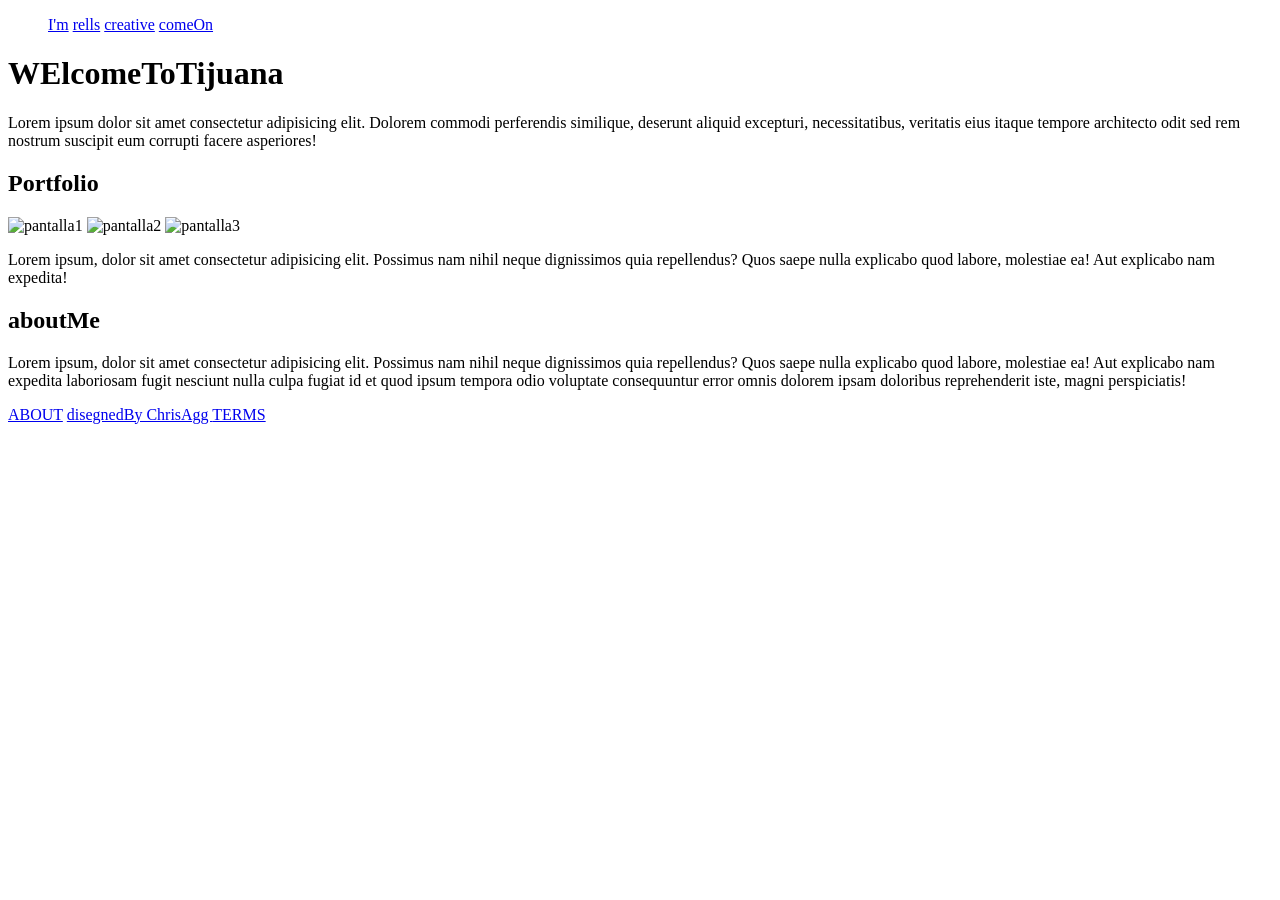
==== BienvenidaTijuana.html @ 79462d04 "se enlazaron las worksheets" ====
<!DOCTYPE html>
<html lang="en">
<head>
    
    <!------META------------>
    <meta charset="UTF-8">
    <meta name="viewport" content="width=device-width, initial-scale=1.0">
    <!-------links---------->
    <link rel="stylesheet" href="style1.css">

    <!----scripts------->
    <script src="/js/js1.js"></script>

    <!-------Title------->
    <title>WelcomeToTijuana</title>
</head>
<body>
    
    <!-------------TOP-NAVBAR------------>
    <nav id="navTop">
        <ul>
            <a href="#">I'm</a>
            <a href="#">rells</a>
            <a href="#">creative</a>
            <a href="#">comeOn</a>
        </ul>
    </nav>


    <!-------------HEADER--------------->
    <header>
        <h1>WElcomeToTijuana</h1>
    </header>


    <!-----------FRASE--((p))-->
    <div>
        <p id="bolufrase">
            Lorem ipsum dolor sit amet consectetur adipisicing elit. Dolorem commodi perferendis similique, deserunt aliquid excepturi, necessitatibus, veritatis eius itaque tempore architecto odit sed rem nostrum suscipit eum corrupti facere asperiores!
        </p>
    </div>



    <!-------ABOUT ME--------->
    <section id="porfolio">
        <h2>Portfolio</h2>


        <div id="pantallas">
            <img src="
            " alt="pantalla1">
            <img src="" alt="pantalla2">
            <img src="" alt="pantalla3">
        </div>


        <p>Lorem ipsum, dolor sit amet consectetur adipisicing elit. Possimus nam nihil neque dignissimos quia repellendus? Quos saepe nulla explicabo quod labore, molestiae ea! Aut explicabo nam expedita!</p>
    </section>


    <!-------ABOUT ME--------->
    <section id="aboutMe">
        <h2>aboutMe</h2>
        <p>Lorem ipsum, dolor sit amet consectetur adipisicing elit. Possimus nam nihil neque dignissimos quia repellendus? Quos saepe nulla explicabo quod labore, molestiae ea! Aut explicabo nam expedita laboriosam fugit nesciunt nulla culpa fugiat id et quod ipsum tempora odio voluptate consequuntur error omnis dolorem ipsam doloribus reprehenderit iste, magni perspiciatis!</p>
    </section>

    <!------------FOOTER-------------->
     <footer>
         <nav id="navFoot">
             <a href="#">ABOUT</a>
             <a href="#">disegnedBy ChrisAgg </a>
             <a href="#">TERMS</a>
         </nav>
     </footer>
    

</body>
</html>
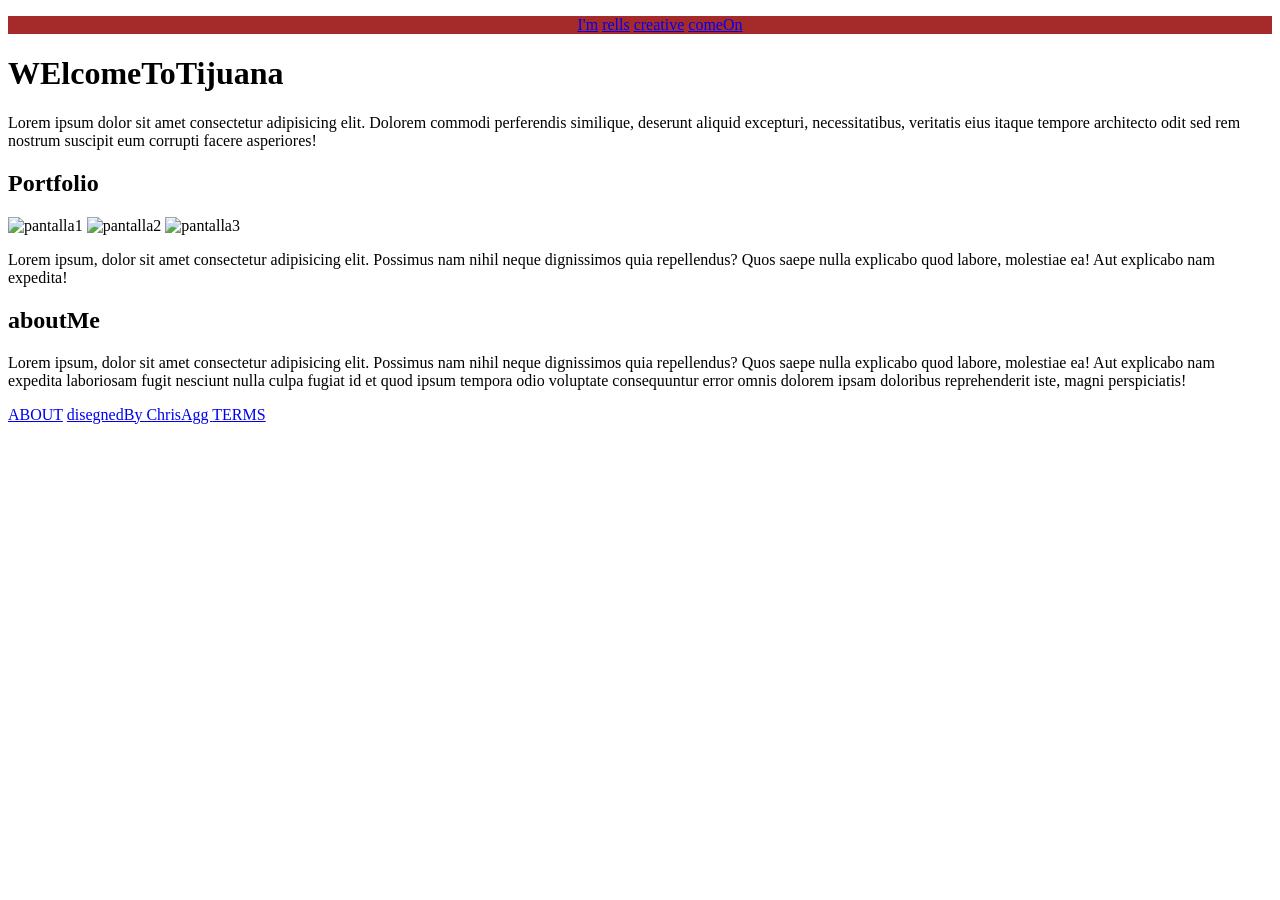
==== commit 705b0fee: "correccion de llamadas" ====
--- a/BienvenidaTijuana.html
+++ b/BienvenidaTijuana.html
@@ -6,10 +6,10 @@
     <meta charset="UTF-8">
     <meta name="viewport" content="width=device-width, initial-scale=1.0">
     <!-------links---------->
-    <link rel="stylesheet" href="style1.css">
+    <link rel="stylesheet" href="css/style1.css">
 
     <!----scripts------->
-    <script src="/js/js1.js"></script>
+    <script src="js/js1.js"></script>
 
     <!-------Title------->
     <title>WelcomeToTijuana</title>
--- a/css/style1.css
+++ b/css/style1.css
@@ -0,0 +1,6 @@
+#navTop {
+    background: brown;
+    text-align: center;
+    
+}
+
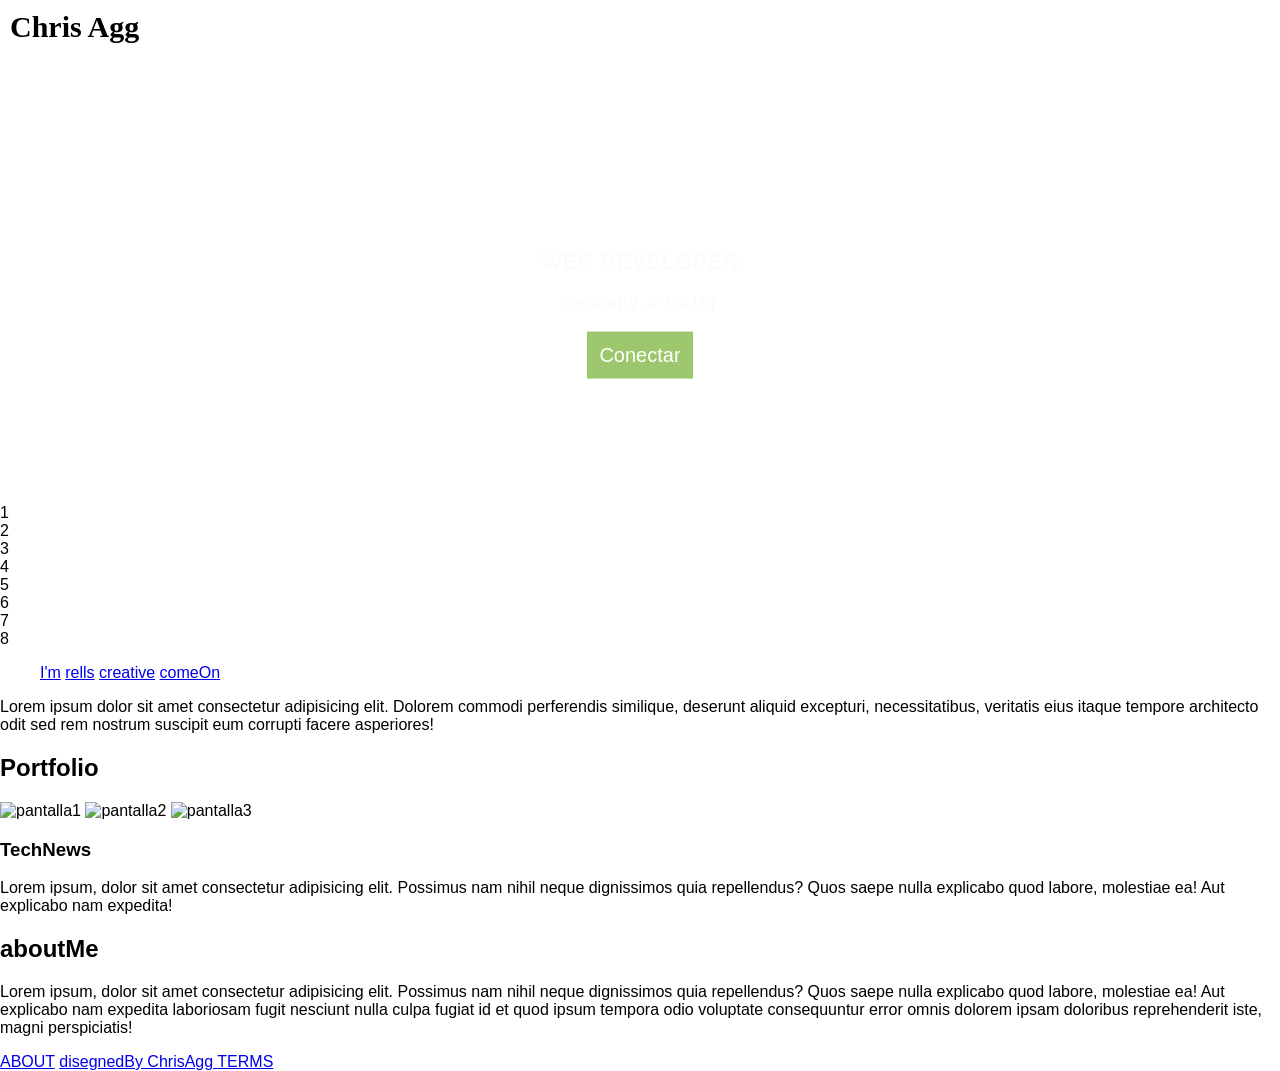
==== commit 95f6a80f: "se generaron las modificaciones de arquitectura" ====
--- a/BienvenidaTijuana.html
+++ b/BienvenidaTijuana.html
@@ -4,7 +4,7 @@
     
     <!------META------------>
     <meta charset="UTF-8">
-    <meta name="viewport" content="width=device-width, initial-scale=1.0">
+    <meta name="viewport" content="width=device-width, initial-scale=1.0, user-scaleble=no, ">
     <!-------links---------->
     <link rel="stylesheet" href="css/style1.css">
 
@@ -12,10 +12,41 @@
     <script src="js/js1.js"></script>
 
     <!-------Title------->
-    <title>WelcomeToTijuana</title>
+    <title>ChrisAgg-WebDebeloper</title>
 </head>
 <body>
+
+     <!-------------HEADER--------------->
+
+    <header class="header">
+        <div class="contedor">
+            <div class="hederContenido">
+                <p class="logo">Chris Agg</p>
+            </div>
+        </div>
+    </header>
+
+<section class="banner">
+    <div class="banner__descripcion">
+        <div class="contenedor">
+            <h1>WEB DEVELOPER</h1>
+            <h3>seniority Jr (2019)</h3>
+            <input type="button" value="Conectar" class="button__banner">
+        </div>
+    </div>
+</section>
     
+<div class="container">
+    <div class="box">1</div>
+    <div class="box">2</div>
+    <div class="box">3</div>
+    <div class="box">4</div>
+    <div class="box">5</div>
+    <div class="box">6</div>
+    <div class="box">7</div>
+    <div class="box">8</div>
+</div>
+
     <!-------------TOP-NAVBAR------------>
     <nav id="navTop">
         <ul>
@@ -25,13 +56,6 @@
             <a href="#">comeOn</a>
         </ul>
     </nav>
-
-
-    <!-------------HEADER--------------->
-    <header>
-        <h1>WElcomeToTijuana</h1>
-    </header>
-
 
     <!-----------FRASE--((p))-->
     <div>
@@ -55,7 +79,11 @@
         </div>
 
 
+        <article>
+        <h3>TechNews</h3>    
         <p>Lorem ipsum, dolor sit amet consectetur adipisicing elit. Possimus nam nihil neque dignissimos quia repellendus? Quos saepe nulla explicabo quod labore, molestiae ea! Aut explicabo nam expedita!</p>
+        </article>
+
     </section>
 
 
--- a/css/style1.css
+++ b/css/style1.css
@@ -1,6 +1,56 @@
-#navTop {
-    background: brown;
+body{
+    box-sizing: border-box;
+    margin: 0px;
+    padding: 0px;
+}
+*{
+    font-family: sans-serif;
+}
+.contenedor{
+    width: 100%;
+    margin: auto;
+}
+img{
+    width: 100%;
+}
+.header__contenido{
+    position: relative;
+    z-index: 100;
+}
+.logo{
+    font-weight: 900;
+    font-size: 30px;
+    margin: 10px;
+    font-family: Cambria;
+    /*color: snow;*/ 
+}
+.banner{
+    height: 50vh;
+    position: relative;
+    background: url('../img');
+    background-size: cover;
+    background-position: center;
+    background-attachment: fixed;
+}
+.banner__descripcion{
+    position: absolute; /*indico que se posicione dentro del .banner (ya que el mismo tiene una position: relative)*/
     text-align: center;
-    
+    color: snow;
+    transform: translateX(-50%) translateY(-50%);
+    top: 50%;
+    left: 50%;
+    width: 100%; /*que ocupe todo el ancho*/
+    font-size: 15px;
+    margin-top: 25px;
 }
-
+.button__banner{
+    background: #9cc76d;
+    border: none;
+    padding: 12px;
+    color: #fff;
+    font-size: 20px;
+}
+.button__banner:hover{
+    border: 2px solid #9cc76d;
+    background: none;
+}
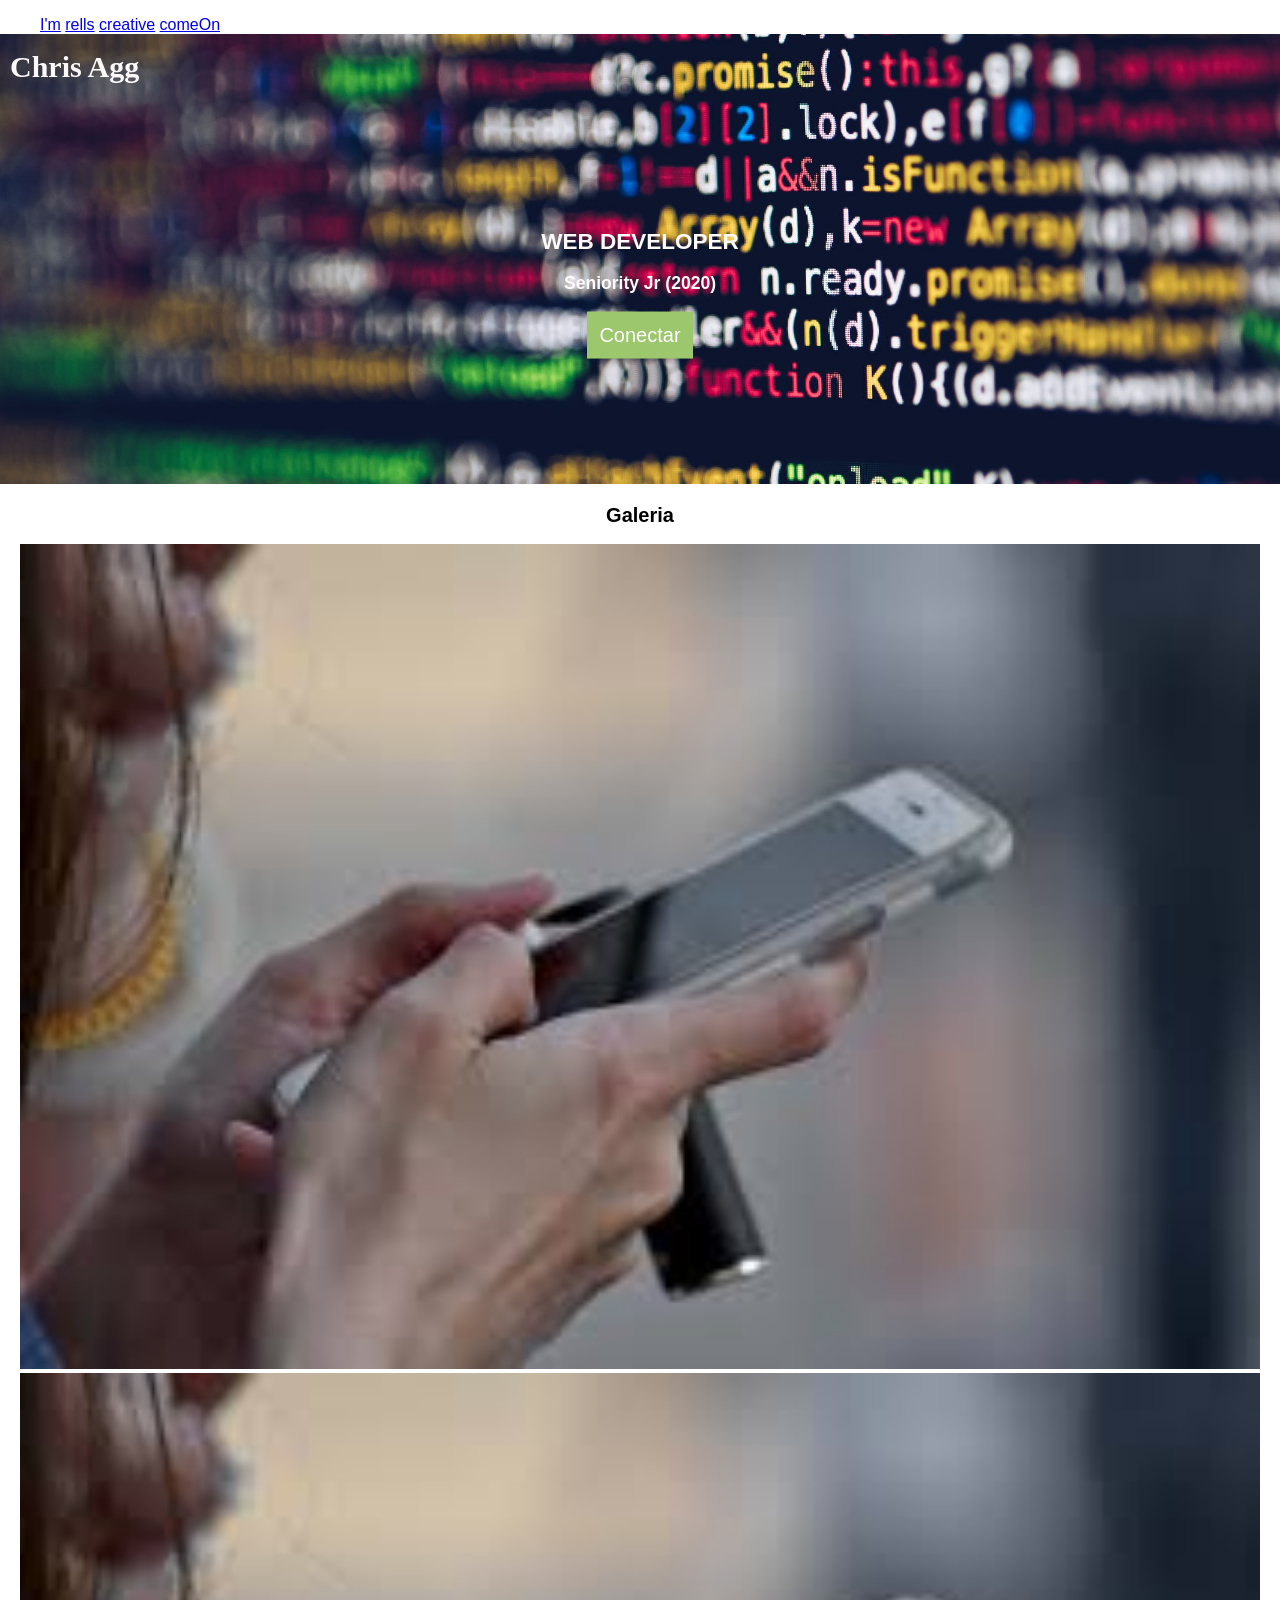
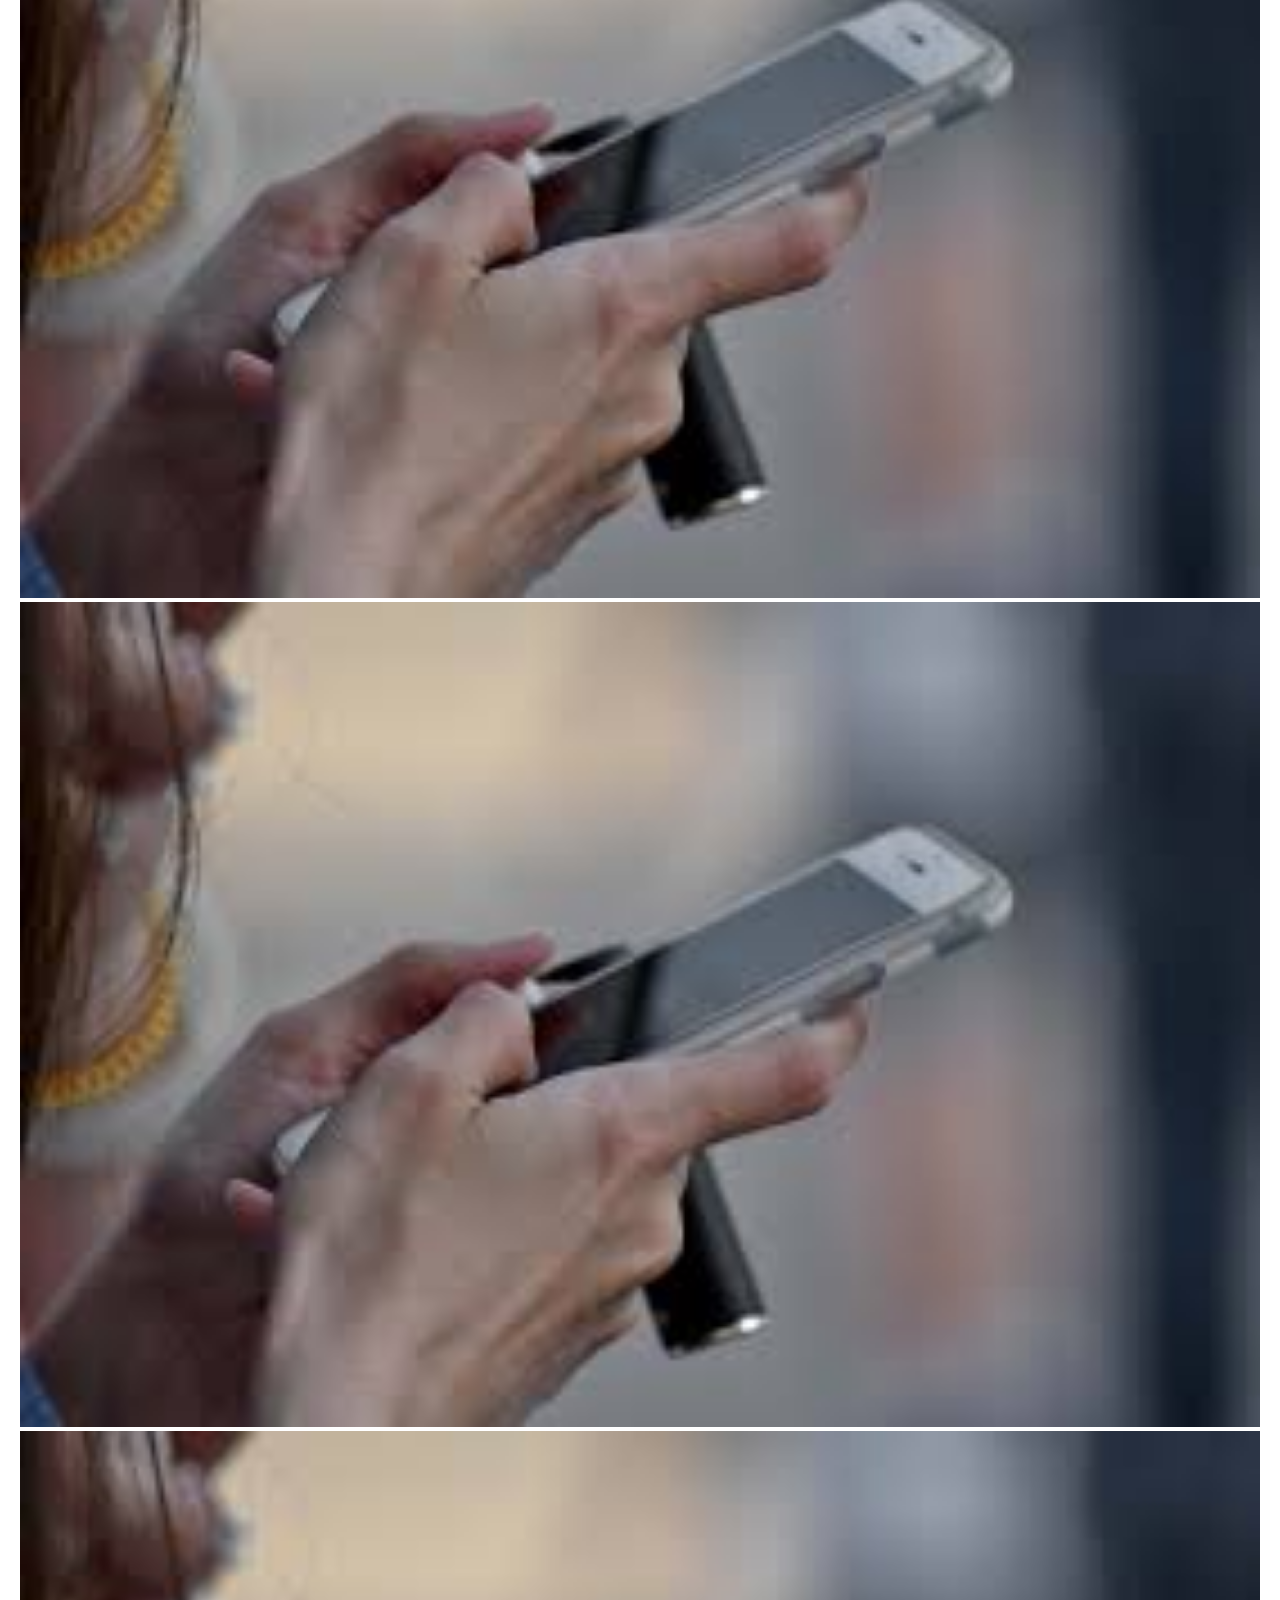
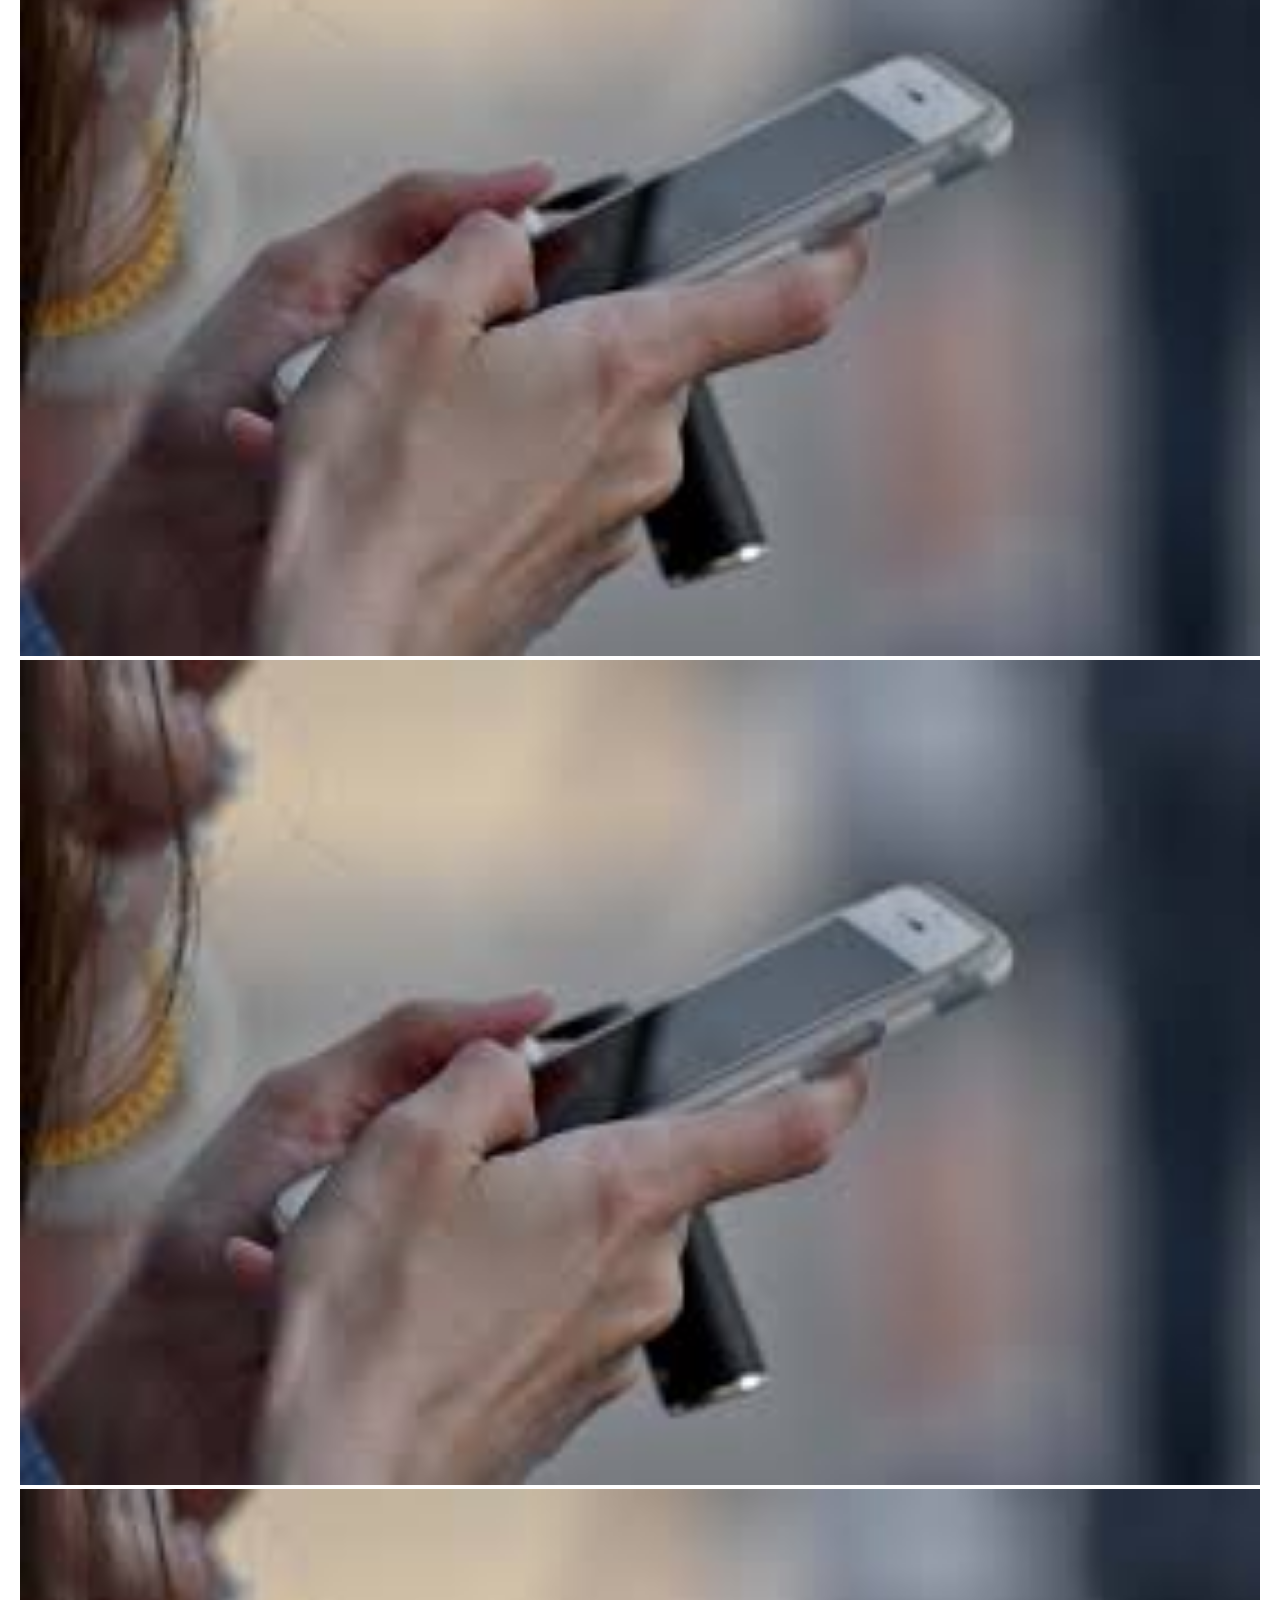
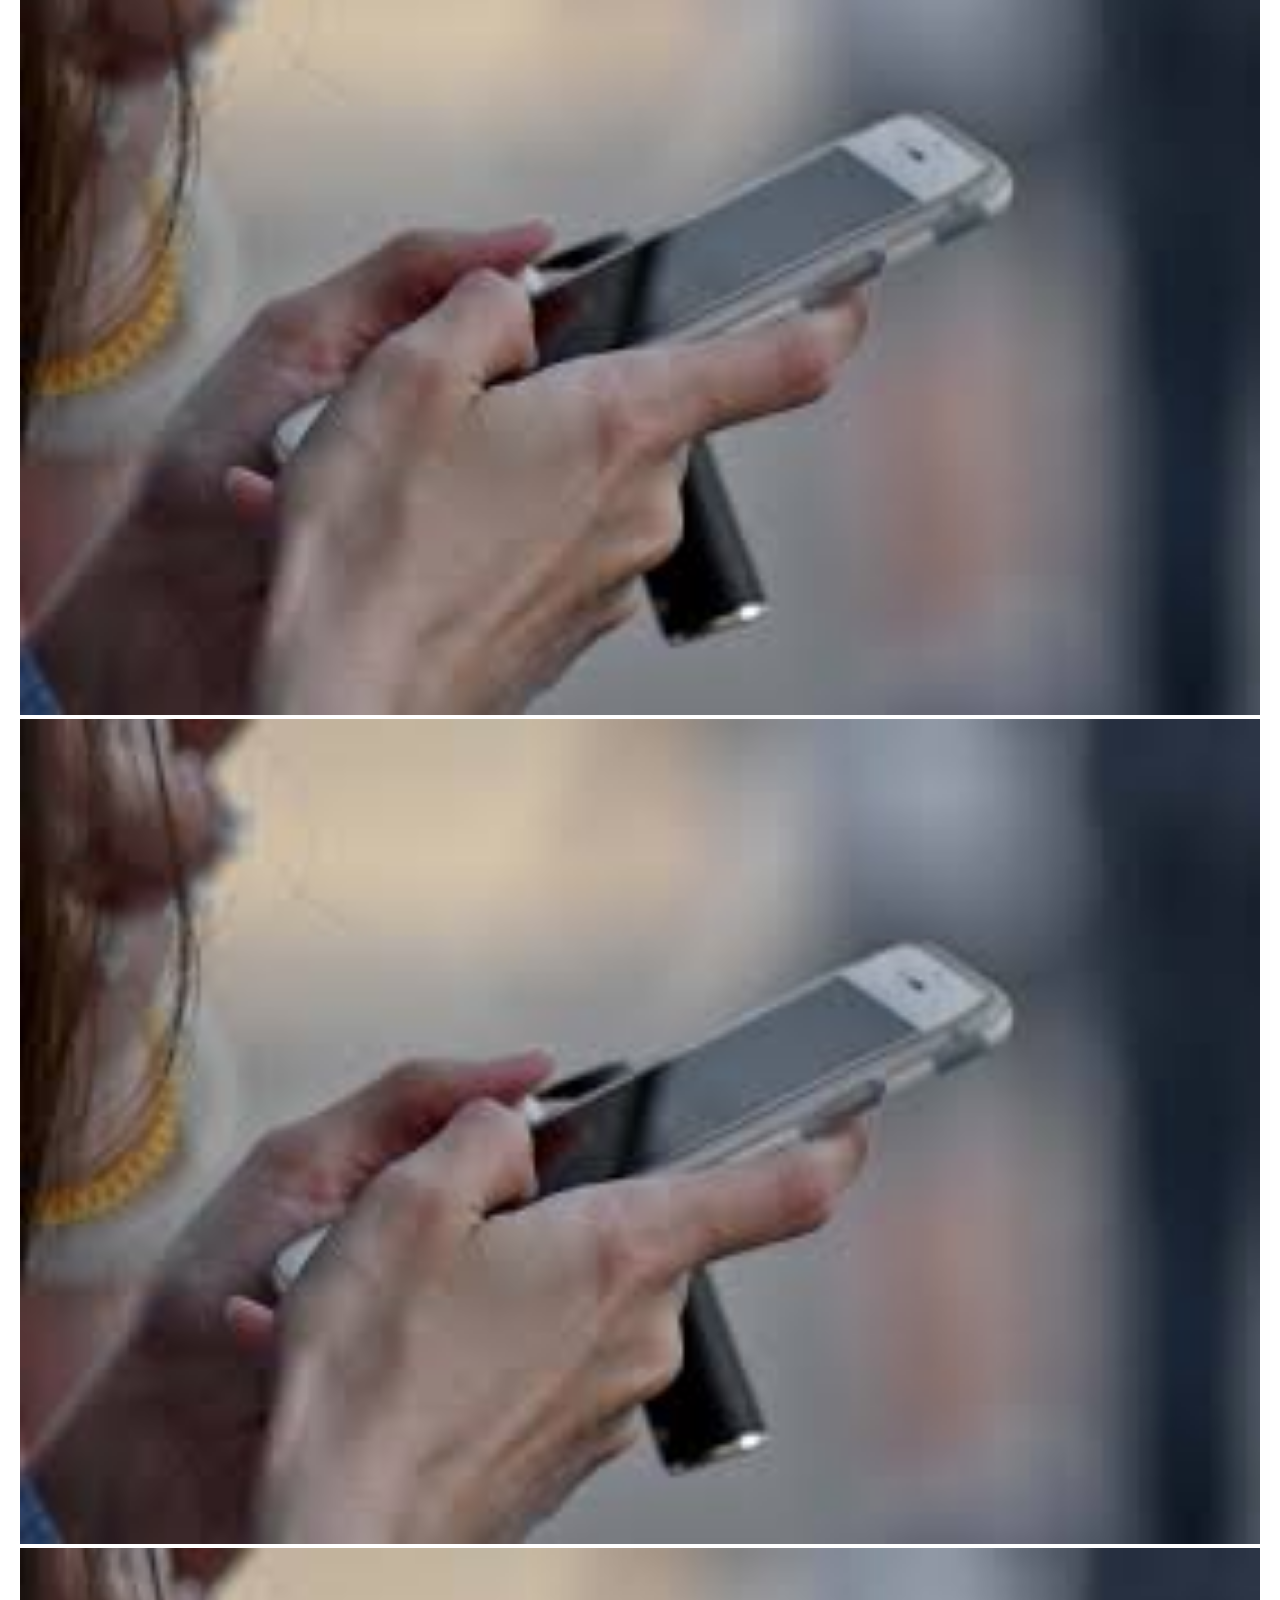
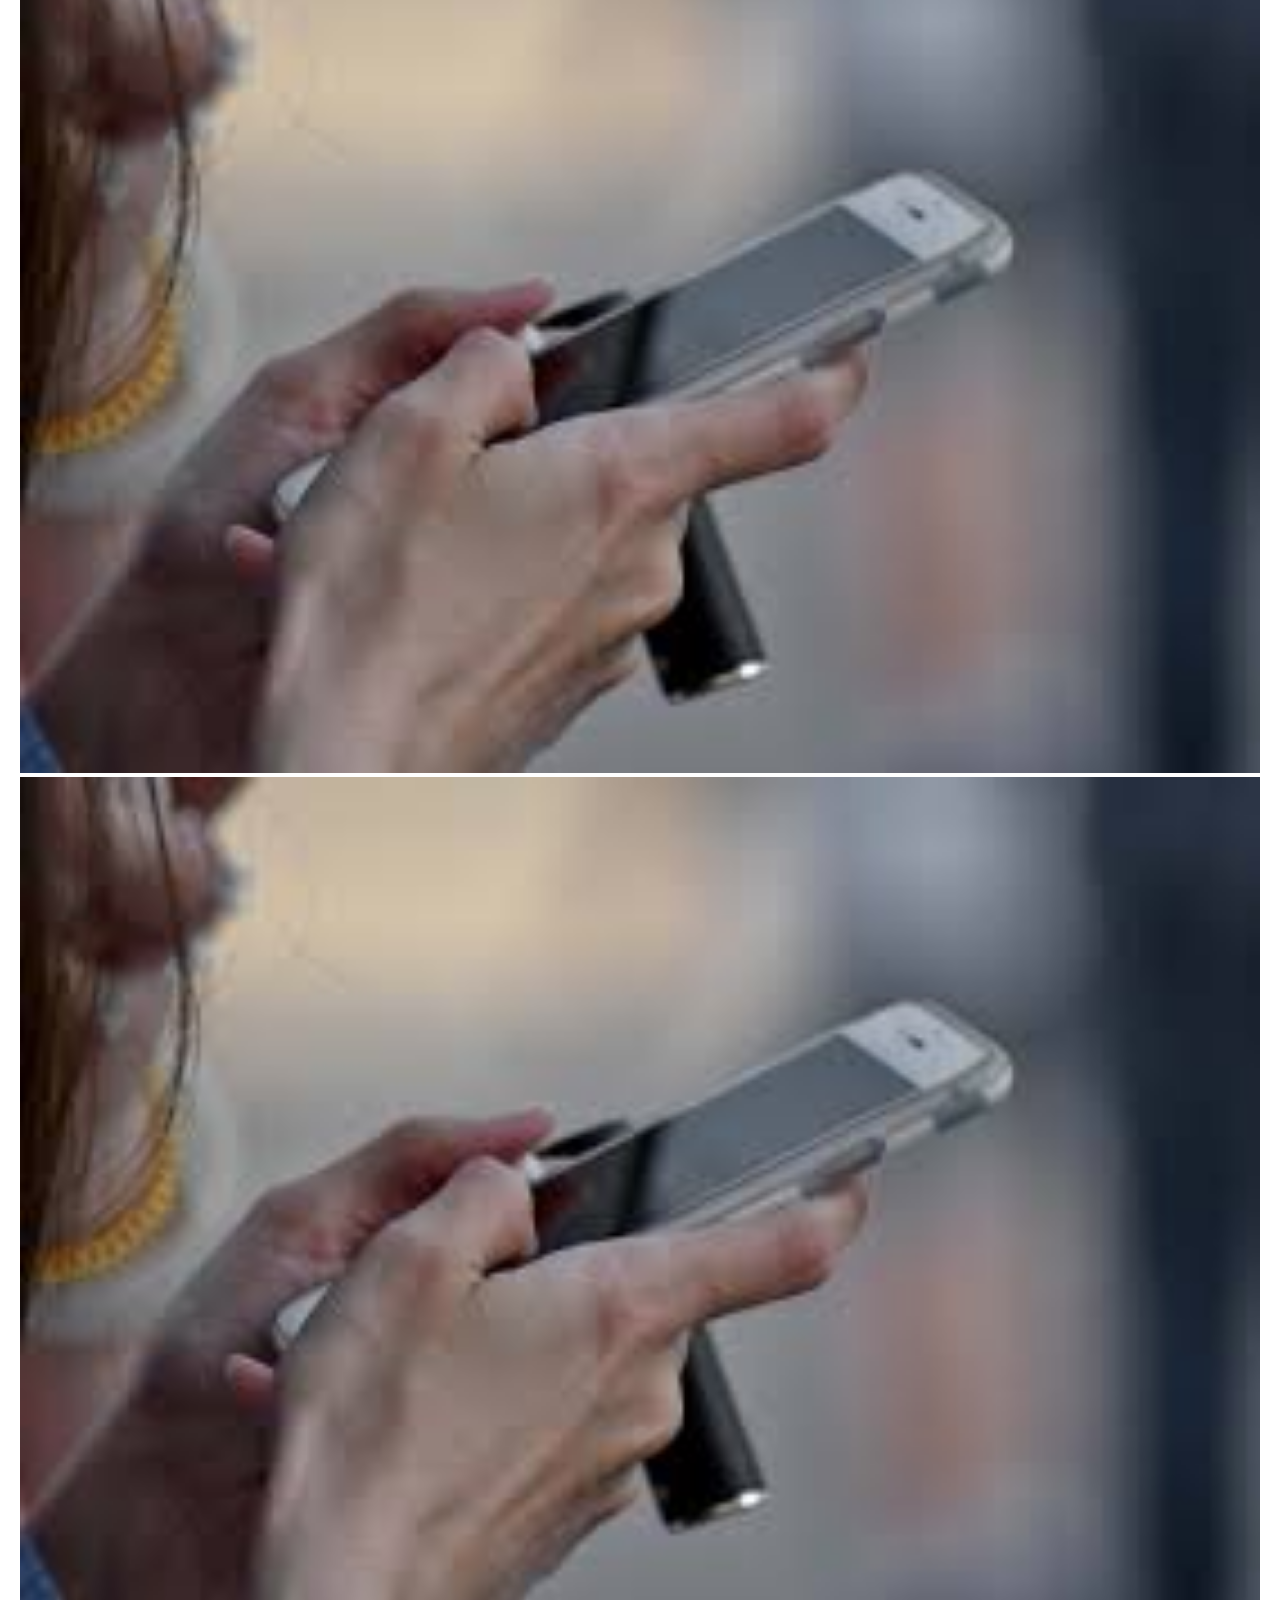
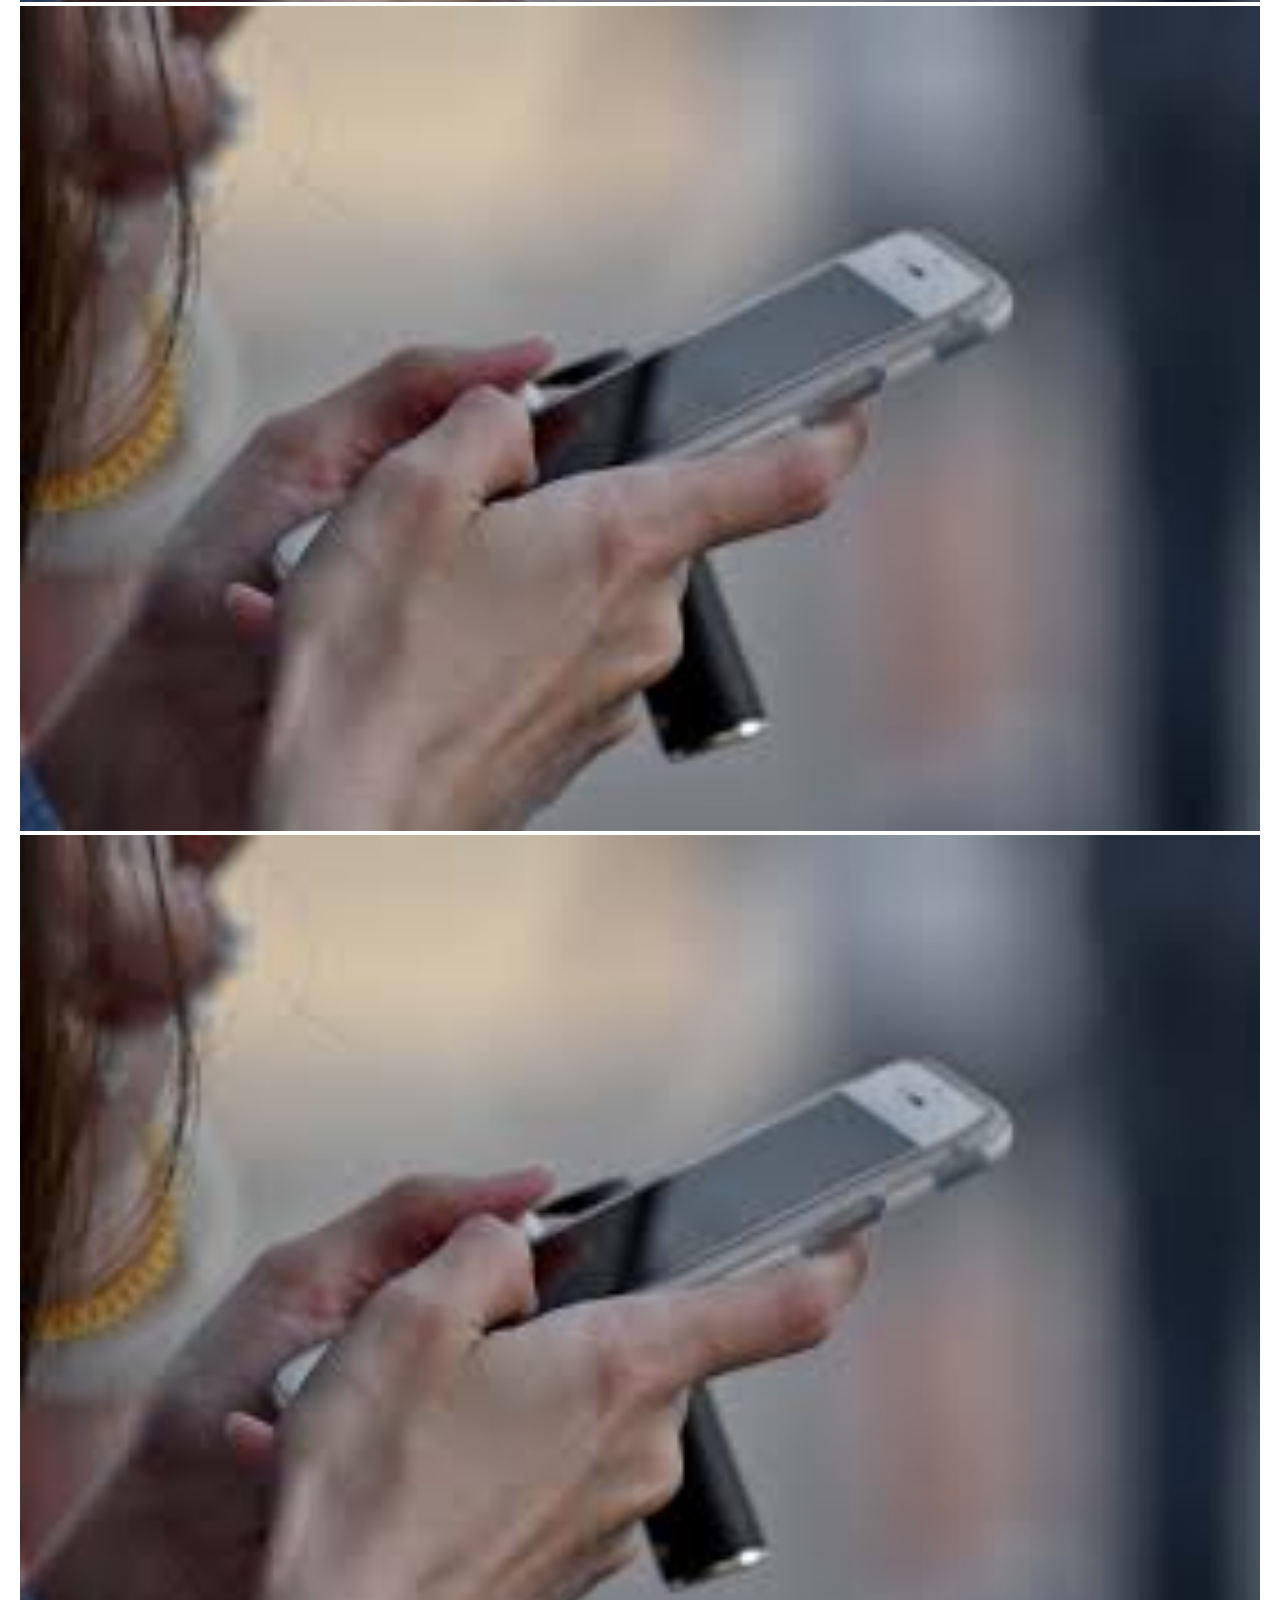
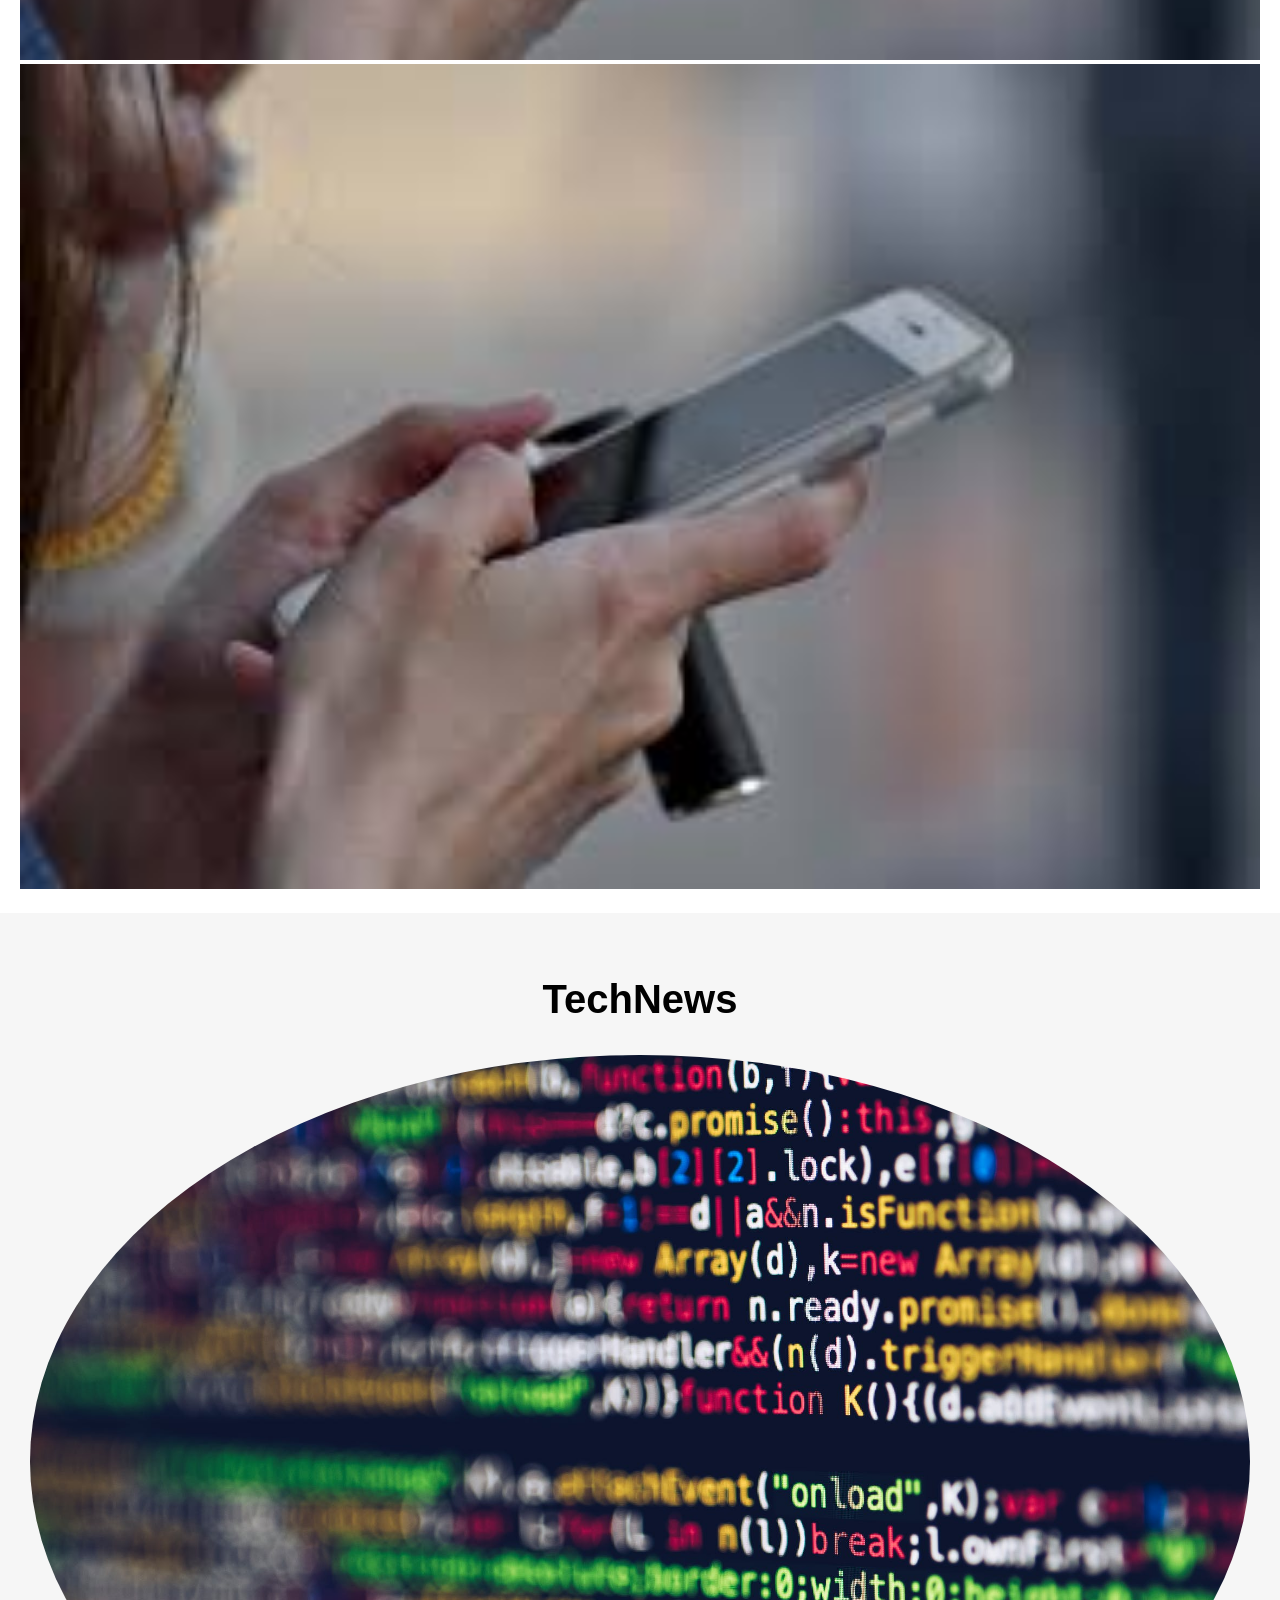
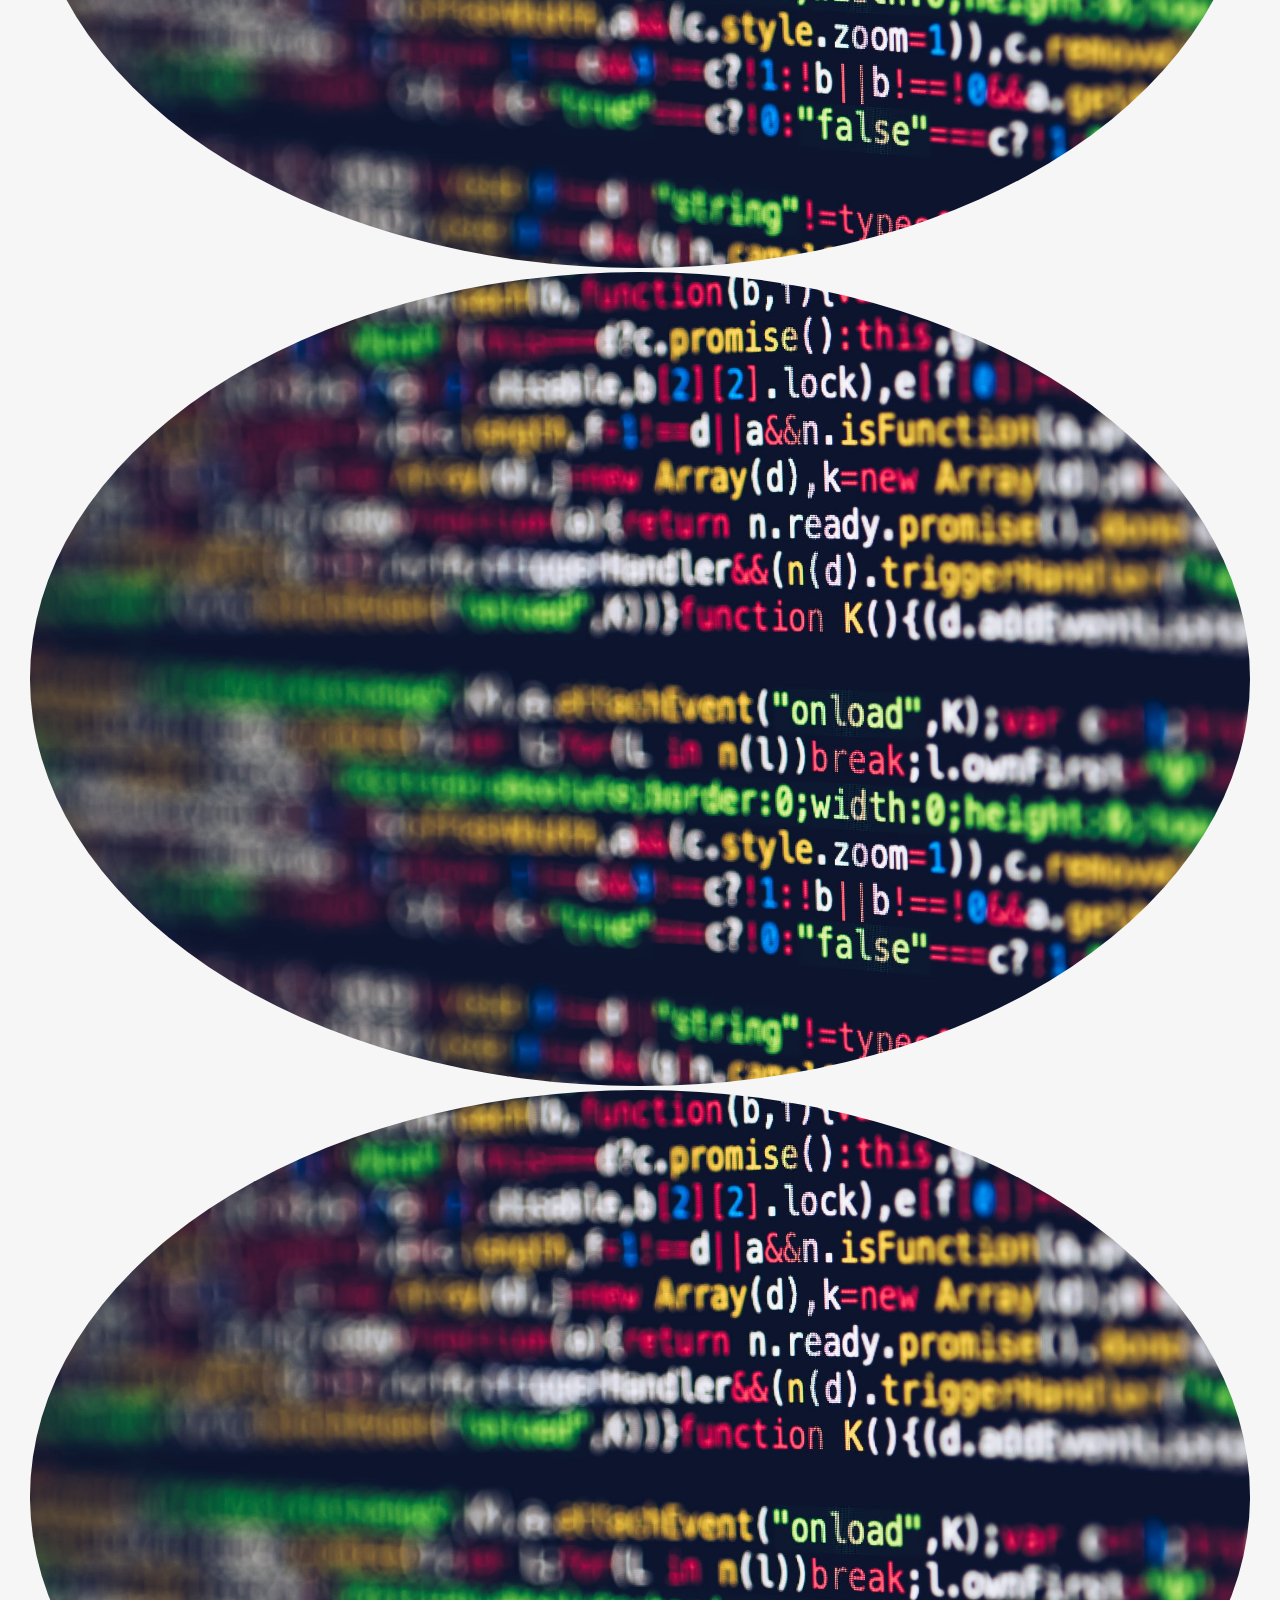
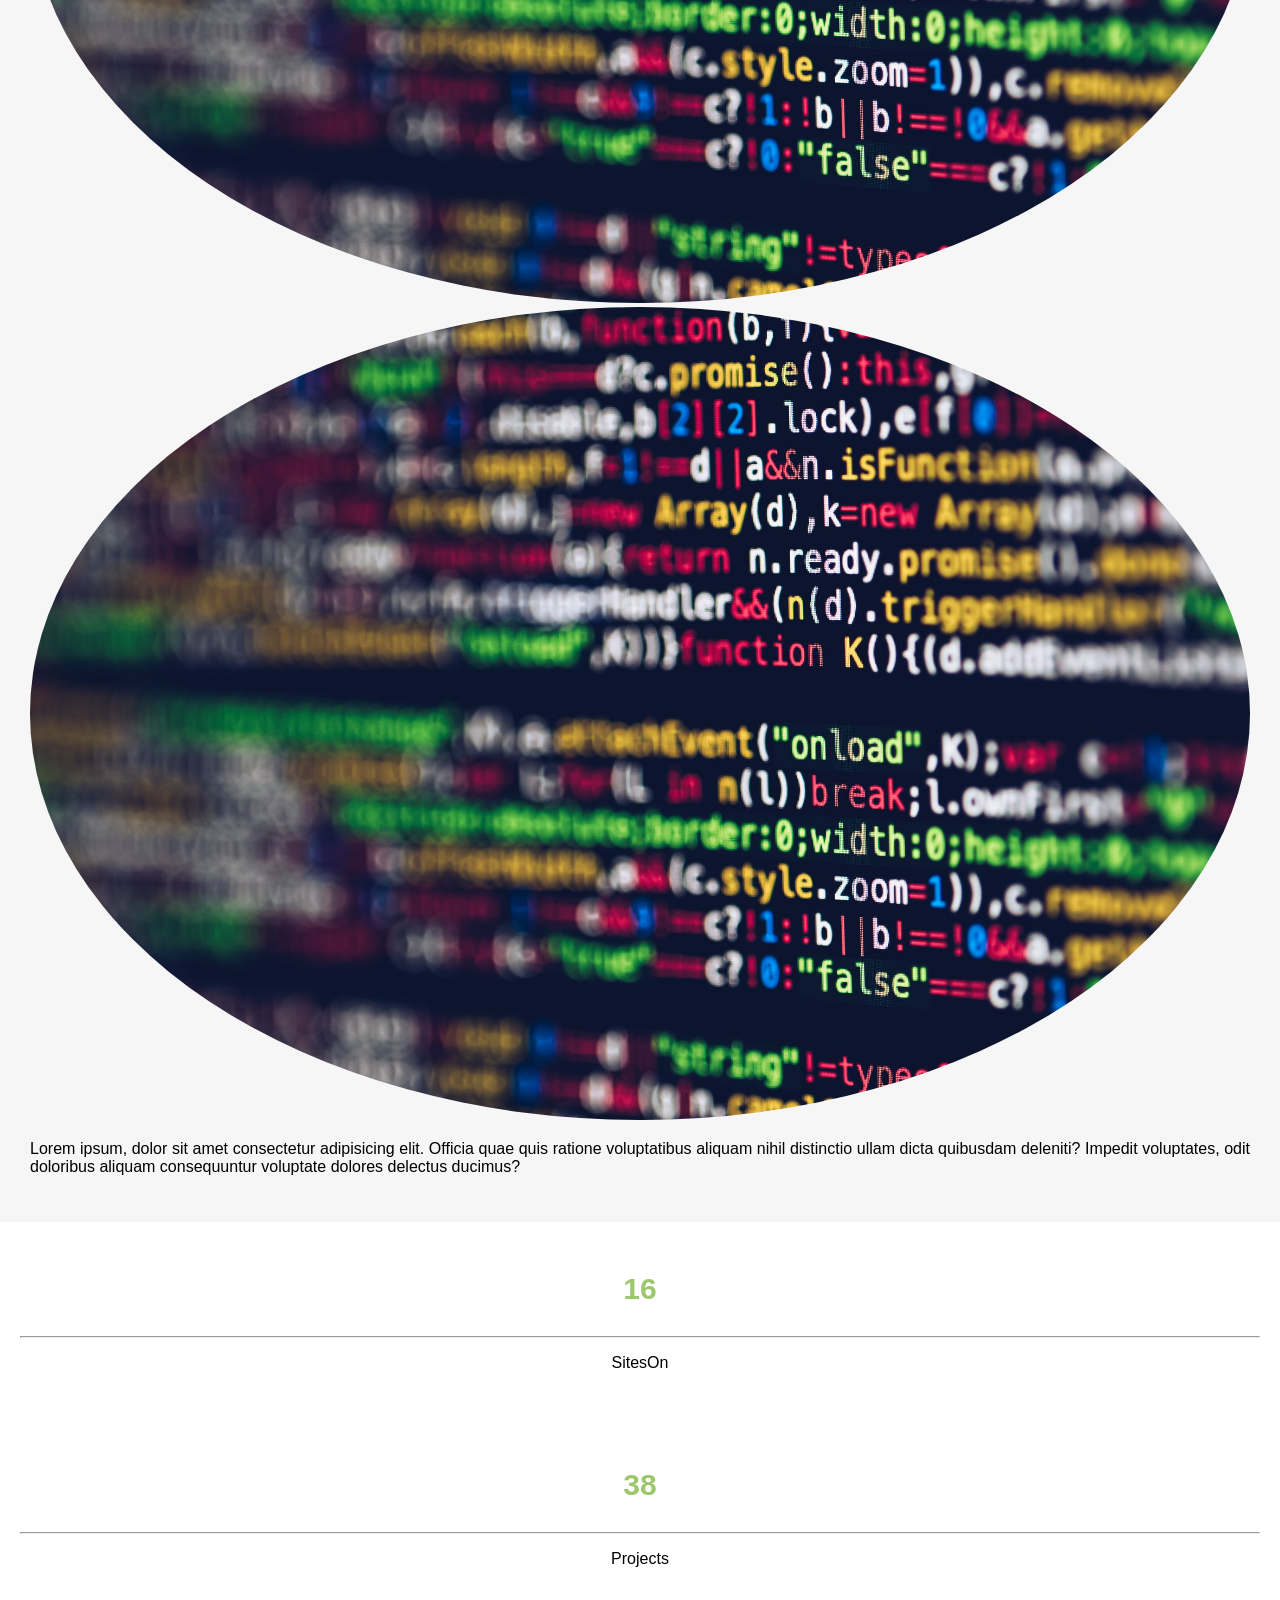
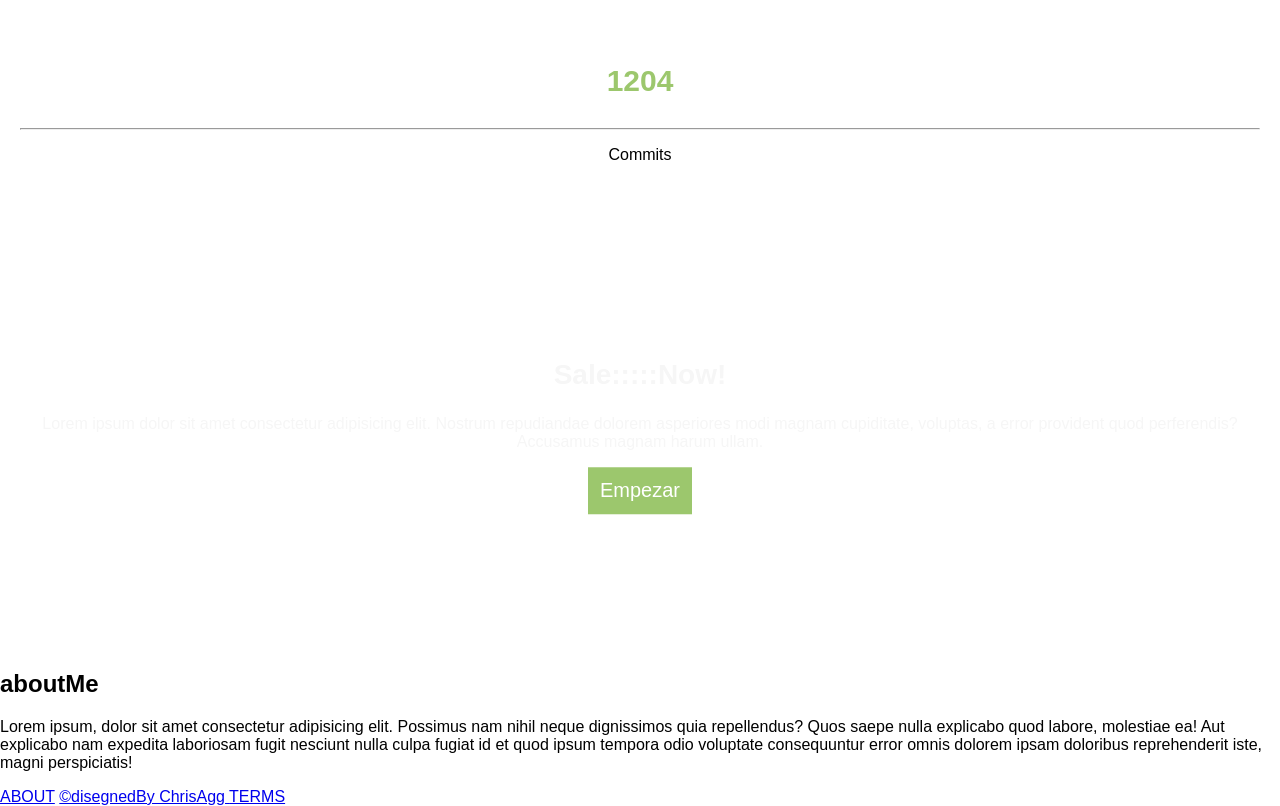
==== commit cc95fe64: "nuevas sections" ====
--- a/BienvenidaTijuana.html
+++ b/BienvenidaTijuana.html
@@ -15,75 +15,114 @@
     <title>ChrisAgg-WebDebeloper</title>
 </head>
 <body>
-
-     <!-------------HEADER--------------->
-
-    <header class="header">
-        <div class="contedor">
-            <div class="hederContenido">
-                <p class="logo">Chris Agg</p>
-            </div>
-        </div>
-    </header>
-
-<section class="banner">
-    <div class="banner__descripcion">
+    <!-------------TOP-NAVBAR------------>
+    <nav class="navTop">
         <div class="contenedor">
-            <h1>WEB DEVELOPER</h1>
-            <h3>seniority Jr (2019)</h3>
-            <input type="button" value="Conectar" class="button__banner">
-        </div>
-    </div>
-</section>
-    
-<div class="container">
-    <div class="box">1</div>
-    <div class="box">2</div>
-    <div class="box">3</div>
-    <div class="box">4</div>
-    <div class="box">5</div>
-    <div class="box">6</div>
-    <div class="box">7</div>
-    <div class="box">8</div>
-</div>
-
-    <!-------------TOP-NAVBAR------------>
-    <nav id="navTop">
         <ul>
             <a href="#">I'm</a>
             <a href="#">rells</a>
             <a href="#">creative</a>
             <a href="#">comeOn</a>
         </ul>
+        </div>
     </nav>
 
-    <!-----------FRASE--((p))-->
-    <div>
-        <p id="bolufrase">
-            Lorem ipsum dolor sit amet consectetur adipisicing elit. Dolorem commodi perferendis similique, deserunt aliquid excepturi, necessitatibus, veritatis eius itaque tempore architecto odit sed rem nostrum suscipit eum corrupti facere asperiores!
-        </p>
+     <!-------------HEADER--------------->
+
+    <header class="header">
+        <div class="contenedor">
+            <div class="header__contenido">
+                <p class="logo">Chris Agg</p>
+            </div>
+        </div>
+    </header>
+
+    <section class="banner">
+    <div class="banner__descripcion">
+        <div class="contenedor">
+            <h1>WEB DEVELOPER</h1>
+            <h3>Seniority Jr (2020)</h3>
+            <input type="button" value="Conectar" class="button__banner">
+        </div>
     </div>
+    </section>
 
 
-
-    <!-------ABOUT ME--------->
-    <section id="porfolio">
-        <h2>Portfolio</h2>
+    <!-------PORTFOLIO--------->
+    <section class="galeria">
+        <div class="contenedor">
+            <h1>Galeria</h1>
+            <article class="grid">
+                <div><img src="./img/diseño web.jpg" alt="1"></div>
+                <div><img src="./img/diseño web.jpg" alt="2"></div>
+                <div><img src="./img/diseño web.jpg" alt="3"></div>
+                <div><img src="./img/diseño web.jpg" alt="4"></div>
+                <div><img src="./img/diseño web.jpg" alt="5"></div>
+                <div><img src="./img/diseño web.jpg" alt="6"></div>
+                <div><img src="./img/diseño web.jpg" alt="7"></div>
+                <div><img src="./img/diseño web.jpg" alt="8"></div>
+                <div><img src="./img/diseño web.jpg" alt="9"></div>
+                <div><img src="./img/diseño web.jpg" alt="10"></div>
+                <div><img src="./img/diseño web.jpg" alt="11"></div>
+                <div><img src="./img/diseño web.jpg" alt="12"></div>
+            </article>
+        </div>
+    </section>
 
 
-        <div id="pantallas">
-            <img src="
-            " alt="pantalla1">
-            <img src="" alt="pantalla2">
-            <img src="" alt="pantalla3">
+    <!----------TechNews--------->
+    <section class="team">
+        <div class="contenedor">
+         <h2>TechNews</h2>
+
+            <div class="team__grid">
+             <article class="team__columna">
+                <img src="img/pexels-photo-2004161.jpeg" alt="1">
+             </article>
+             <article class="team__columna">
+                <img src="img/pexels-photo-2004161.jpeg" alt="2">
+             </article>
+             <article class="team__columna">
+                <img src="img/pexels-photo-2004161.jpeg" alt="3">
+             </article>
+             <article class="team__columna">
+                <img src="img/pexels-photo-2004161.jpeg" alt="4">
+             </article>
+            </div>
+            <p>Lorem ipsum, dolor sit amet consectetur adipisicing elit. Officia quae quis ratione voluptatibus aliquam nihil distinctio ullam dicta quibusdam deleniti? Impedit voluptates, odit doloribus aliquam consequuntur voluptate dolores delectus ducimus?</p>
         </div>
+    </section>
+    
+    <!---------DEVELOPER STATS-------->
+    <section class="info">
+        <div class="contenedor">
+            <article class="info__columna">
+                <h1>16</h1><hr>
+                <p>SitesOn</p>
 
+            </article>
+            <article class="info__columna">
+                <h1>38</h1><hr>
+                <p>Projects</p>
 
-        <article>
-        <h3>TechNews</h3>    
-        <p>Lorem ipsum, dolor sit amet consectetur adipisicing elit. Possimus nam nihil neque dignissimos quia repellendus? Quos saepe nulla explicabo quod labore, molestiae ea! Aut explicabo nam expedita!</p>
-        </article>
+            </article>
+            <article class="info__columna">
+                <h1>1204</h1><hr>
+                <p>Commits</p>
 
+            </article>
+        </div>
+    </section>
+    
+    <!---------BANNER 2 ----------->
+    <section class="banner2">
+        <div class="banner2__descripcion">
+            <div class="contenedor">
+                <h1>Sale:::::Now!</h1>
+                <p>Lorem ipsum dolor sit amet consectetur adipisicing elit. Nostrum repudiandae dolorem asperiores modi magnam cupiditate, voluptas, a error provident quod perferendis? Accusamus magnam harum ullam.</p>
+                <input type="button" value="Empezar" class="button__banner">
+            </div>
+        </div>
     </section>
 
 
@@ -93,14 +132,17 @@
         <p>Lorem ipsum, dolor sit amet consectetur adipisicing elit. Possimus nam nihil neque dignissimos quia repellendus? Quos saepe nulla explicabo quod labore, molestiae ea! Aut explicabo nam expedita laboriosam fugit nesciunt nulla culpa fugiat id et quod ipsum tempora odio voluptate consequuntur error omnis dolorem ipsam doloribus reprehenderit iste, magni perspiciatis!</p>
     </section>
 
+
     <!------------FOOTER-------------->
-     <footer>
-         <nav id="navFoot">
+    <footer class="footer">
+        <div class="contenedor">
+            <nav id="navFoot">
              <a href="#">ABOUT</a>
-             <a href="#">disegnedBy ChrisAgg </a>
+             <a href="#">&copy;disegnedBy ChrisAgg </a>
              <a href="#">TERMS</a>
-         </nav>
-     </footer>
+            </nav>
+        </div>
+    </footer>
     
 
 </body>
--- a/css/style1.css
+++ b/css/style1.css
@@ -22,15 +22,18 @@
     font-size: 30px;
     margin: 10px;
     font-family: Cambria;
-    /*color: snow;*/ 
+    color: snow;
+
 }
 .banner{
     height: 50vh;
     position: relative;
-    background: url('../img');
+    margin-top: -60px;
+    background: url('../img/pexels-photo-2004161.jpeg');
     background-size: cover;
     background-position: center;
     background-attachment: fixed;
+
 }
 .banner__descripcion{
     position: absolute; /*indico que se posicione dentro del .banner (ya que el mismo tiene una position: relative)*/
@@ -49,8 +52,73 @@
     padding: 12px;
     color: #fff;
     font-size: 20px;
+
 }
 .button__banner:hover{
     border: 2px solid #9cc76d;
     background: none;
-}+}
+.galeria h1{
+    font-size: 20px;
+    text-align: center;
+
+}
+.galeria{
+    margin: 20px;
+
+}
+.team h2{
+    font-size: 40px;
+    text-align: center;
+}
+.team{
+    background: #f6f6f6;
+    padding: 30px;
+}
+.team__columna img{
+    border-radius: 50%;
+}
+.team p{
+    text-align: justify;
+}
+.info h1{
+    color: #9cc76d;
+    font-size: 30px;
+}
+.team{
+    display: grid;
+    grid-gap:30px;
+}
+.info{
+    text-align: center;
+}
+.info__columna{
+    margin: 20px;
+}
+.info .contenedor{
+    display: grid;
+    grid-gap: 10px;
+}
+
+.banner2 {
+    height: 50vh;
+    color: #f6f6f6;
+    position: relative;
+    background: url('../img/pexels-photo-2004161.jpeg');
+    background-size: cover;
+    background-position: left;
+    background-attachment: fixed;
+}
+.banner2 h1{
+    font-size: 28px;
+    text-align: center;
+}
+
+.banner2__descripcion {
+    position: absolute; /*quiero que este dentro del banner*/
+    width: 100%;
+    top: 50%;
+    left: 50%;
+    transform: translateX(-50%) translateY(-50%);
+    text-align: center;
+}
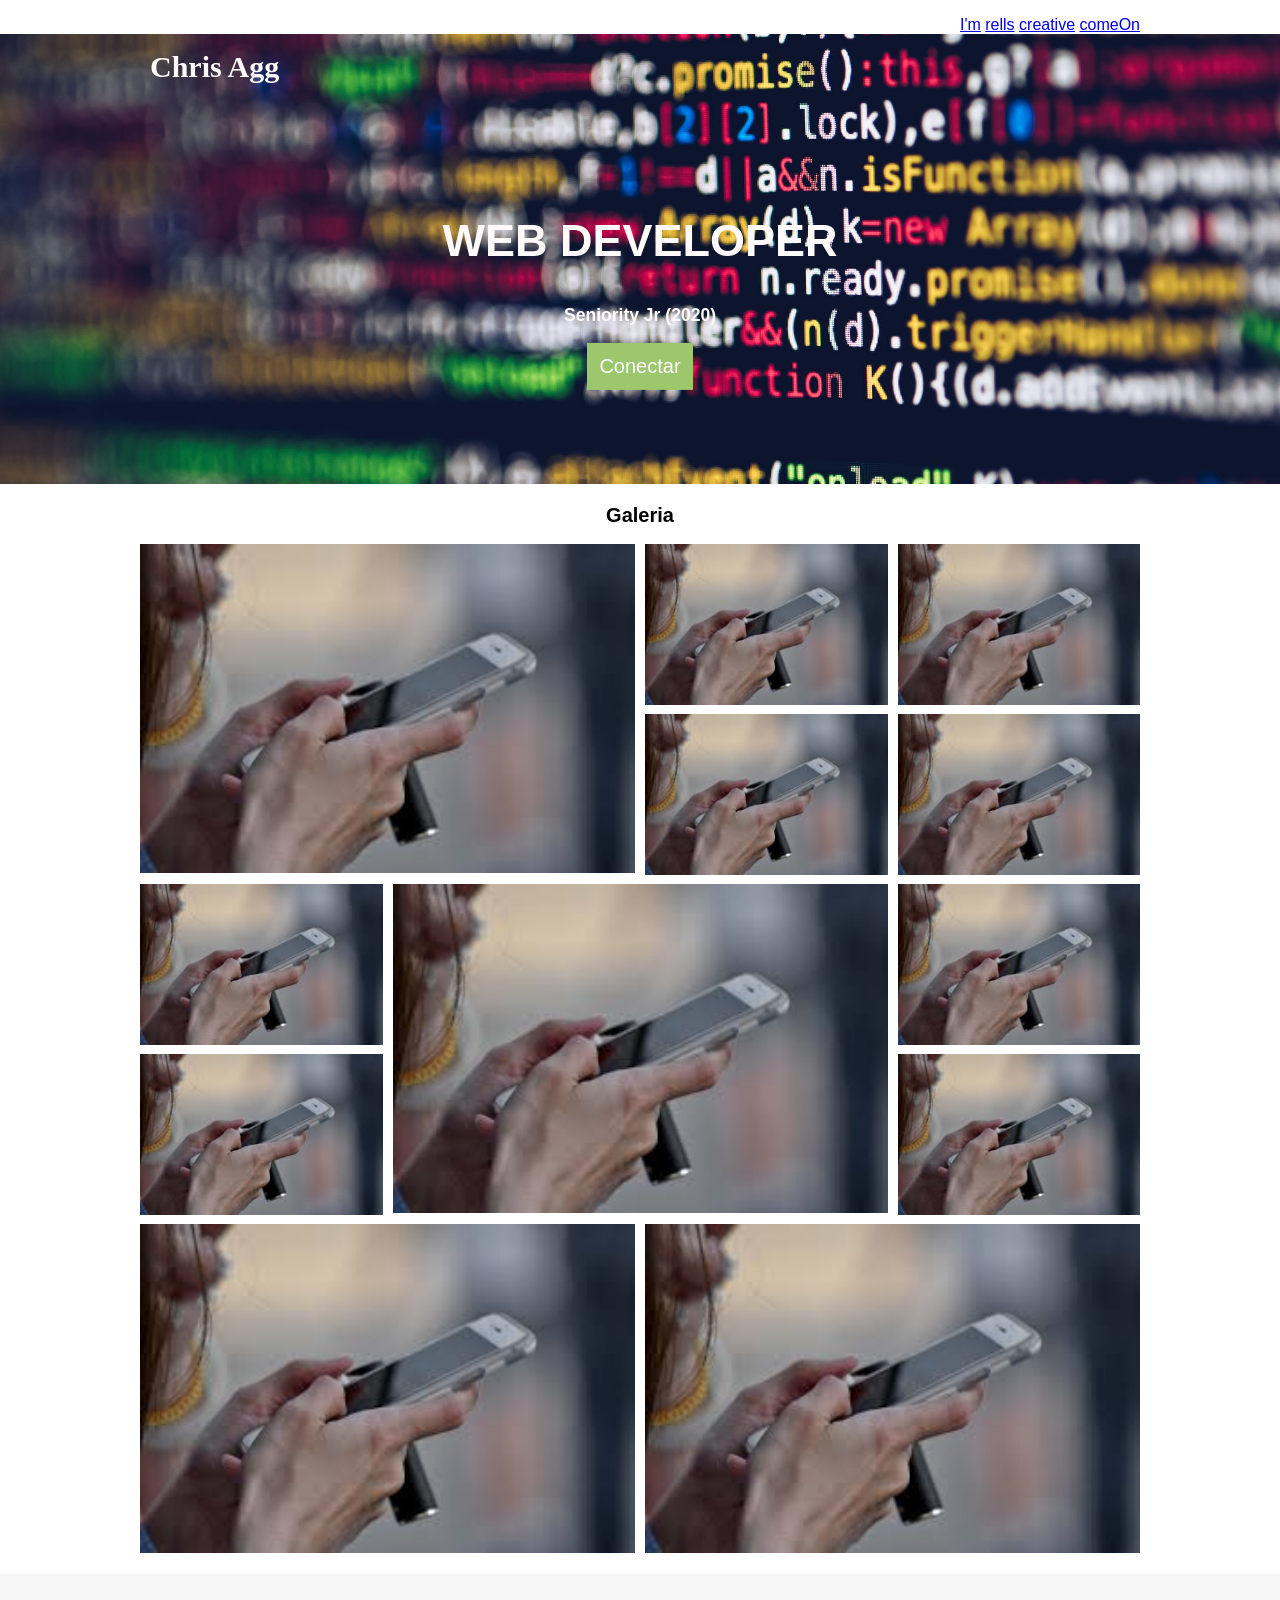
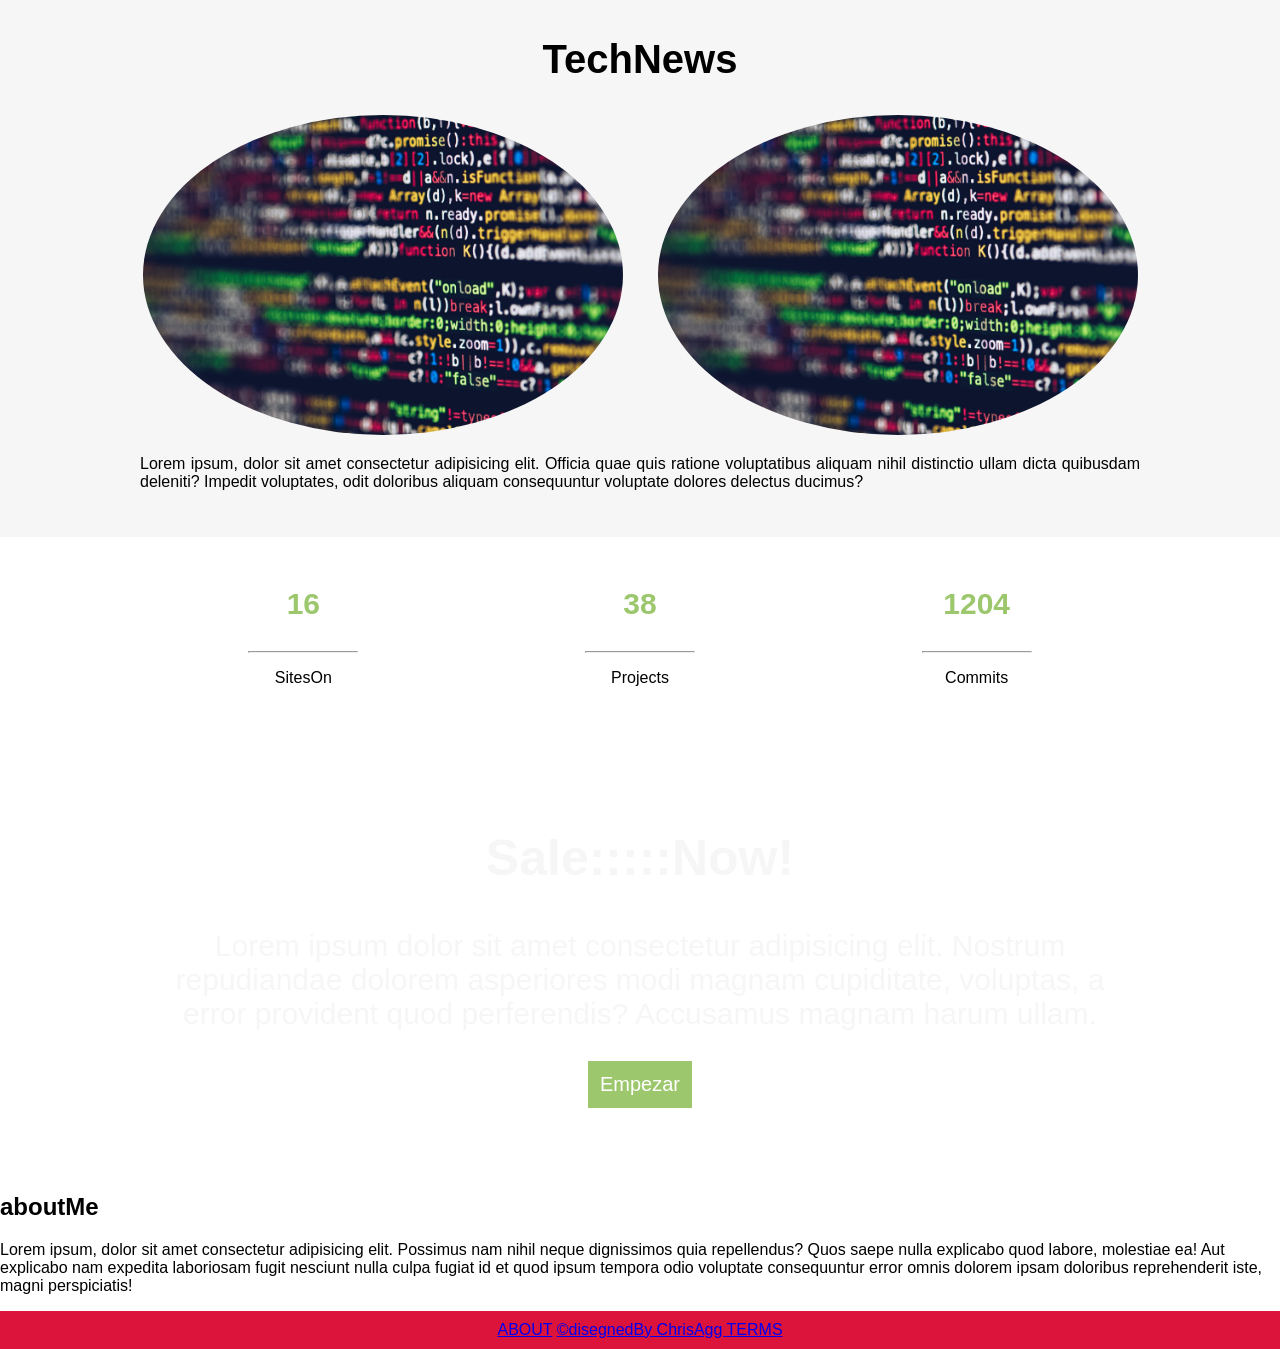
==== commit 32e01878: "agregamos las fotos en galeria" ====
--- a/BienvenidaTijuana.html
+++ b/BienvenidaTijuana.html
@@ -53,18 +53,18 @@
         <div class="contenedor">
             <h1>Galeria</h1>
             <article class="grid">
-                <div><img src="./img/diseño web.jpg" alt="1"></div>
+                <div class="big"><img src="./img/diseño web.jpg" alt="1"></div>
                 <div><img src="./img/diseño web.jpg" alt="2"></div>
                 <div><img src="./img/diseño web.jpg" alt="3"></div>
                 <div><img src="./img/diseño web.jpg" alt="4"></div>
                 <div><img src="./img/diseño web.jpg" alt="5"></div>
                 <div><img src="./img/diseño web.jpg" alt="6"></div>
-                <div><img src="./img/diseño web.jpg" alt="7"></div>
+                <div class="big"><img src="./img/diseño web.jpg" alt="7"></div>
                 <div><img src="./img/diseño web.jpg" alt="8"></div>
-                <div><img src="./img/diseño web.jpg" alt="9"></div>
+                <div class="big"><img src="./img/diseño web.jpg" alt="9"></div>
                 <div><img src="./img/diseño web.jpg" alt="10"></div>
                 <div><img src="./img/diseño web.jpg" alt="11"></div>
-                <div><img src="./img/diseño web.jpg" alt="12"></div>
+                <div class="big"><img src="./img/diseño web.jpg" alt="12"></div>
             </article>
         </div>
     </section>
@@ -82,12 +82,7 @@
              <article class="team__columna">
                 <img src="img/pexels-photo-2004161.jpeg" alt="2">
              </article>
-             <article class="team__columna">
-                <img src="img/pexels-photo-2004161.jpeg" alt="3">
-             </article>
-             <article class="team__columna">
-                <img src="img/pexels-photo-2004161.jpeg" alt="4">
-             </article>
+             
             </div>
             <p>Lorem ipsum, dolor sit amet consectetur adipisicing elit. Officia quae quis ratione voluptatibus aliquam nihil distinctio ullam dicta quibusdam deleniti? Impedit voluptates, odit doloribus aliquam consequuntur voluptate dolores delectus ducimus?</p>
         </div>
@@ -113,7 +108,6 @@
             </article>
         </div>
     </section>
-    
     <!---------BANNER 2 ----------->
     <section class="banner2">
         <div class="banner2__descripcion">
--- a/css/style1.css
+++ b/css/style1.css
@@ -9,6 +9,11 @@
 .contenedor{
     width: 100%;
     margin: auto;
+}
+.navTop {
+    text-align: right;
+
+
 }
 img{
     width: 100%;
@@ -29,7 +34,7 @@
     height: 50vh;
     position: relative;
     margin-top: -60px;
-    background: url('../img/pexels-photo-2004161.jpeg');
+    background: url('/img/pexels-photo-2004161.jpeg');
     background-size: cover;
     background-position: center;
     background-attachment: fixed;
@@ -81,6 +86,10 @@
 .team p{
     text-align: justify;
 }
+.team__grid{
+    display: grid;
+    grid-gap: 30px;
+}
 .info h1{
     color: #9cc76d;
     font-size: 30px;
@@ -104,7 +113,7 @@
     height: 50vh;
     color: #f6f6f6;
     position: relative;
-    background: url('../img/pexels-photo-2004161.jpeg');
+    background: url('/img/h310-a-pro-cooling-3840.jpg');
     background-size: cover;
     background-position: left;
     background-attachment: fixed;
@@ -122,3 +131,61 @@
     transform: translateX(-50%) translateY(-50%);
     text-align: center;
 }
+.footer{
+    background: crimson;
+    color: darkgray;
+    text-align: center;
+    padding: 10px;
+}
+@media(min-width:520px){
+    .banner h1{
+        font-size: 30px;
+    }
+    .grid {
+        display: grid;
+        grid-gap: 10px;
+        grid-template-columns: repeat(2,1fr);
+    }
+    .team .team__grid {
+        grid-template-columns: repeat(2,1fr);
+    }
+    .info .contenedor{
+        grid-template-columns: repeat(3,150px);
+        justify-content: space-around; /* se estira para completar el espacio abarcando todo el ancho*/
+    }
+    .banner2 h1{
+        font-size: 50px;
+    }
+    .banner2 p{
+        font-size: 50px;
+    }
+}
+@media(min-width:728px){
+    .team .team__grid {
+        grid-template-columns: repeat(2,480px);
+        justify-content: space-around;
+    }
+}    
+@media(min-width:1024px){
+    .contenedor {
+        width: 1000px;
+        grid-template-columns: repeat(2,480px);
+        justify-content: space-around;
+    }
+    .banner h1{
+        font-size: 45px;
+    }
+    .grid{
+        grid-template-columns: repeat(auto-fit,minmax(225px,1fr));
+        grid-auto-flow: dense; /*la prop dense sirve para que tape baches del grid*/
+        grid-auto-rows: 160px; /*le damos una medida para corregir el alineamiento de las img*/
+    }
+    .big{
+        grid-column: span 2;
+        grid-row: span 2;
+    }
+    .banner2 p{
+        font-size: 30px;
+
+    }
+}
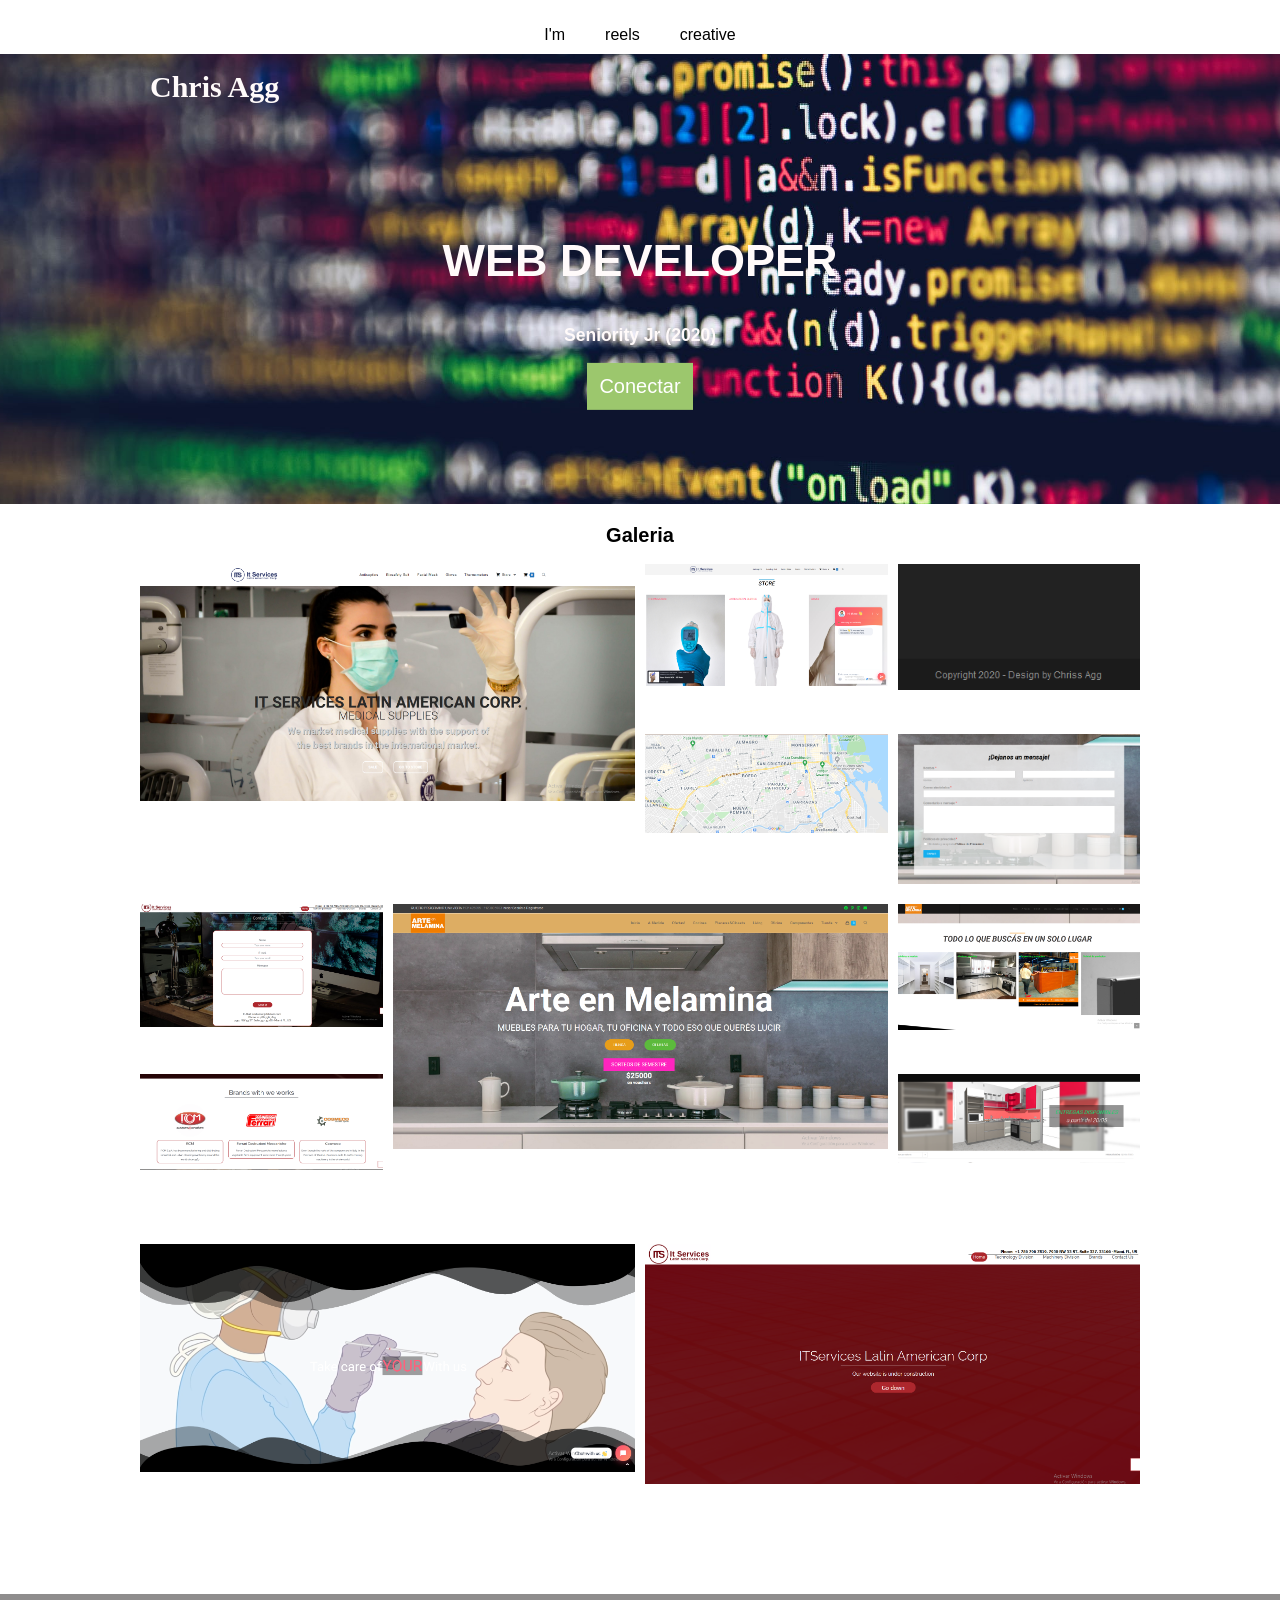
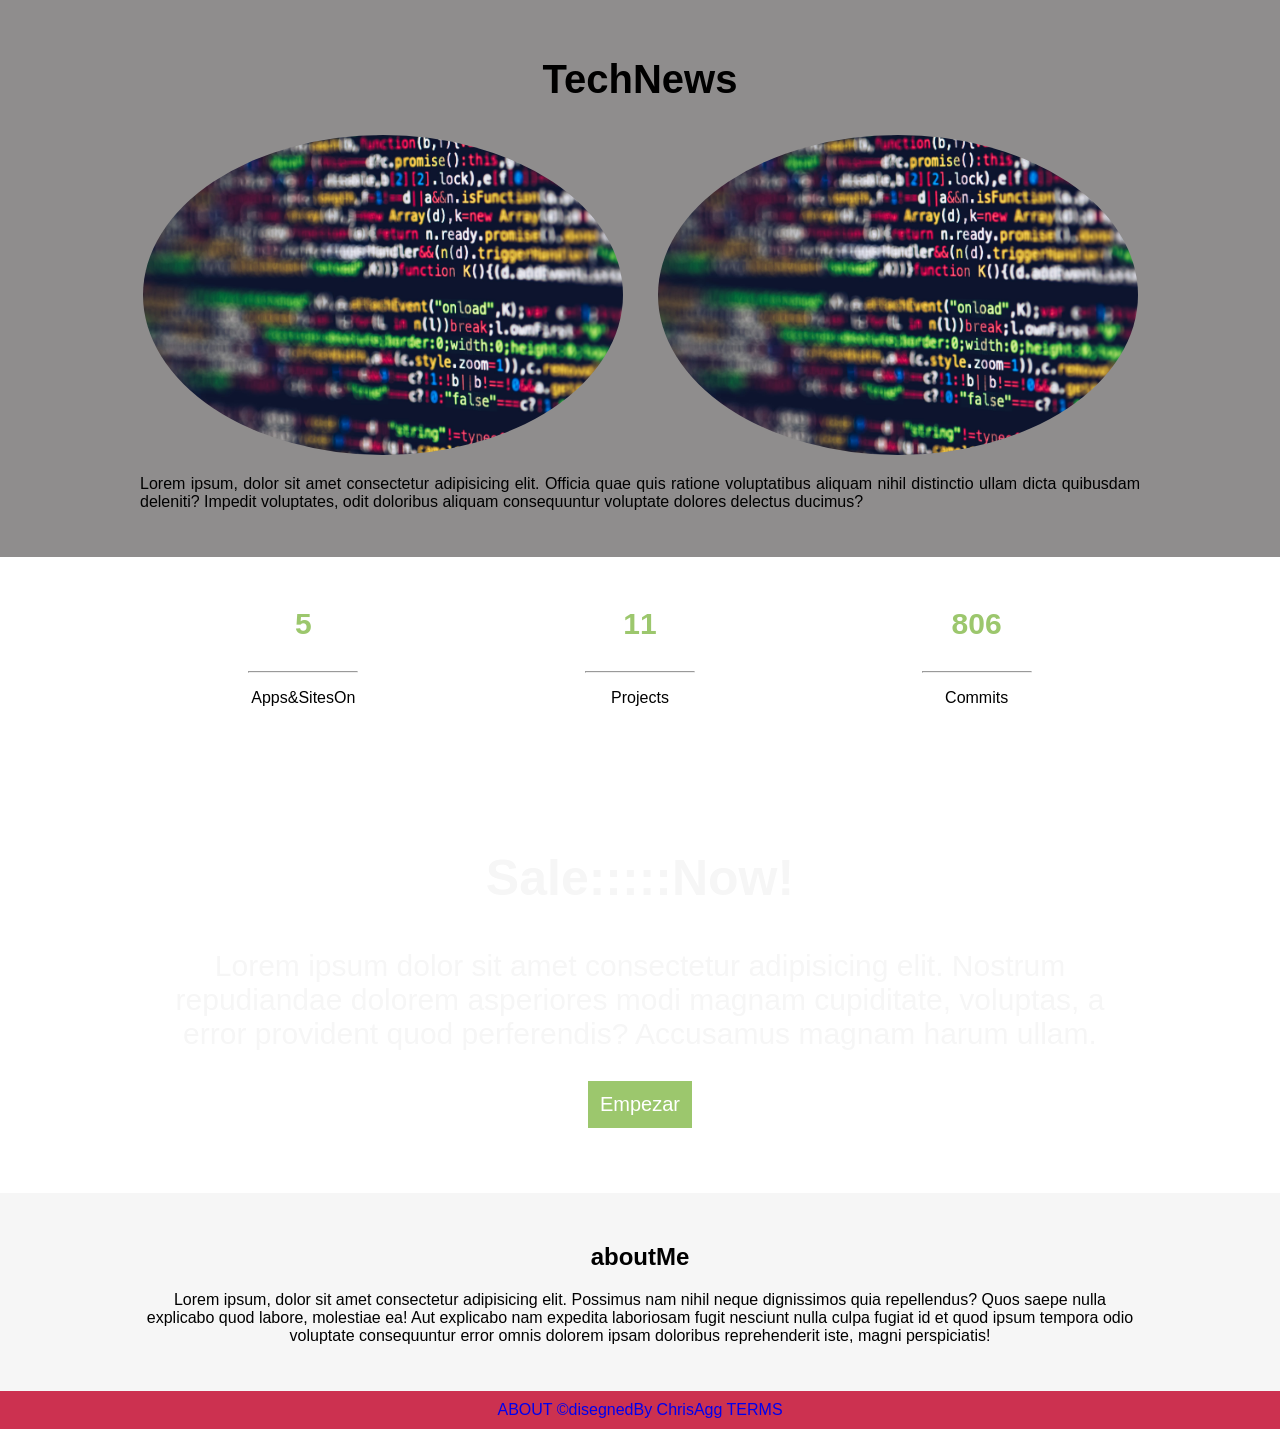
==== commit 8ab2417f: "Se completo la primera fase" ====
--- a/BienvenidaTijuana.html
+++ b/BienvenidaTijuana.html
@@ -16,15 +16,12 @@
 </head>
 <body>
     <!-------------TOP-NAVBAR------------>
-    <nav class="navTop">
-        <div class="contenedor">
-        <ul>
-            <a href="#">I'm</a>
-            <a href="#">rells</a>
-            <a href="#">creative</a>
-            <a href="#">comeOn</a>
+    <nav>
+        <ul class="nav-ul" id="nav-ul">
+             <li><a href="#">I'm</a></li>
+             <li><a href="#">reels</a></li>
+             <li><a href="#">creative</a></li>
         </ul>
-        </div>
     </nav>
 
      <!-------------HEADER--------------->
@@ -53,18 +50,18 @@
         <div class="contenedor">
             <h1>Galeria</h1>
             <article class="grid">
-                <div class="big"><img src="./img/diseño web.jpg" alt="1"></div>
-                <div><img src="./img/diseño web.jpg" alt="2"></div>
-                <div><img src="./img/diseño web.jpg" alt="3"></div>
-                <div><img src="./img/diseño web.jpg" alt="4"></div>
-                <div><img src="./img/diseño web.jpg" alt="5"></div>
-                <div><img src="./img/diseño web.jpg" alt="6"></div>
-                <div class="big"><img src="./img/diseño web.jpg" alt="7"></div>
-                <div><img src="./img/diseño web.jpg" alt="8"></div>
-                <div class="big"><img src="./img/diseño web.jpg" alt="9"></div>
-                <div><img src="./img/diseño web.jpg" alt="10"></div>
-                <div><img src="./img/diseño web.jpg" alt="11"></div>
-                <div class="big"><img src="./img/diseño web.jpg" alt="12"></div>
+                <div class="big"><img src="./img/Pant1.png" alt="1"></div>
+                <div><img src="./img/Pant2.png" alt="2"></div>
+                <div><img src="./img/Pant11.png" alt="3"></div>
+                <div><img src="./img/Pant12.png" alt="4"></div>
+                <div><img src="./img/Pant10.png" alt="5"></div>
+                <div><img src="./img/Pant6.png" alt="6"></div>
+                <div class="big"><img src="./img/Pant7.png" alt="7"></div>
+                <div><img src="./img/Pant8.png" alt="8"></div>
+                <div class="big"><img src="./img/Pant3.png" alt="9"></div>
+                <div><img src="./img/Pant5.png" alt="10"></div>
+                <div><img src="./img/Pant9.png" alt="11"></div>
+                <div class="big"><img src="./img/Pant4.png" alt="12"></div>
             </article>
         </div>
     </section>
@@ -92,17 +89,17 @@
     <section class="info">
         <div class="contenedor">
             <article class="info__columna">
-                <h1>16</h1><hr>
-                <p>SitesOn</p>
+                <h1>5</h1><hr>
+                <p>Apps&SitesOn</p>
 
             </article>
             <article class="info__columna">
-                <h1>38</h1><hr>
+                <h1>11</h1><hr>
                 <p>Projects</p>
 
             </article>
             <article class="info__columna">
-                <h1>1204</h1><hr>
+                <h1>806</h1><hr>
                 <p>Commits</p>
 
             </article>
@@ -121,9 +118,11 @@
 
 
     <!-------ABOUT ME--------->
-    <section id="aboutMe">
-        <h2>aboutMe</h2>
-        <p>Lorem ipsum, dolor sit amet consectetur adipisicing elit. Possimus nam nihil neque dignissimos quia repellendus? Quos saepe nulla explicabo quod labore, molestiae ea! Aut explicabo nam expedita laboriosam fugit nesciunt nulla culpa fugiat id et quod ipsum tempora odio voluptate consequuntur error omnis dolorem ipsam doloribus reprehenderit iste, magni perspiciatis!</p>
+    <section class="about">
+        <div class="contenedor">
+         <h2>aboutMe</h2>
+         <p>Lorem ipsum, dolor sit amet consectetur adipisicing elit. Possimus nam nihil neque dignissimos quia repellendus? Quos saepe nulla explicabo quod labore, molestiae ea! Aut explicabo nam expedita laboriosam fugit nesciunt nulla culpa fugiat id et quod ipsum tempora odio voluptate consequuntur error omnis dolorem ipsam doloribus reprehenderit iste, magni perspiciatis!</p>
+        </div>
     </section>
 
 
--- a/css/style1.css
+++ b/css/style1.css
@@ -6,15 +6,38 @@
 *{
     font-family: sans-serif;
 }
+
+a:link, a:visited, a:active {
+    text-decoration:none;
+}
 .contenedor{
     width: 100%;
     margin: auto;
 }
-.navTop {
-    text-align: right;
-
-
-}
+
+/* Nav Styling */
+.nav{
+    display: flex;
+    align-items: center;
+    justify-content: space-between;
+    padding: 10px;
+    
+}
+.nav-ul{
+    display: flex;
+    align-items: center;
+    justify-content: center;
+    padding: 0;
+    list-style-type: none;
+}
+.nav-ul li a {
+    display: inline-block;
+    color: black;
+    font-family: sans-serif;
+    padding: 10px 20px;
+    text-decoration: none;
+}
+
 img{
     width: 100%;
 }
@@ -77,7 +100,7 @@
     text-align: center;
 }
 .team{
-    background: #f6f6f6;
+    background: #8f8d8d;
     padding: 30px;
 }
 .team__columna img{
@@ -131,12 +154,28 @@
     transform: translateX(-50%) translateY(-50%);
     text-align: center;
 }
+.about{
+    background: #f6f6f6;
+    padding: 30px;
+    
+}
+.about h2{
+    text-align: center;
+}
+.about p{
+    text-align: center;
+    position: relative;
+}
+
 .footer{
-    background: crimson;
+    background: rgb(204, 49, 80);
     color: darkgray;
     text-align: center;
     padding: 10px;
 }
+
+
+
 @media(min-width:520px){
     .banner h1{
         font-size: 30px;
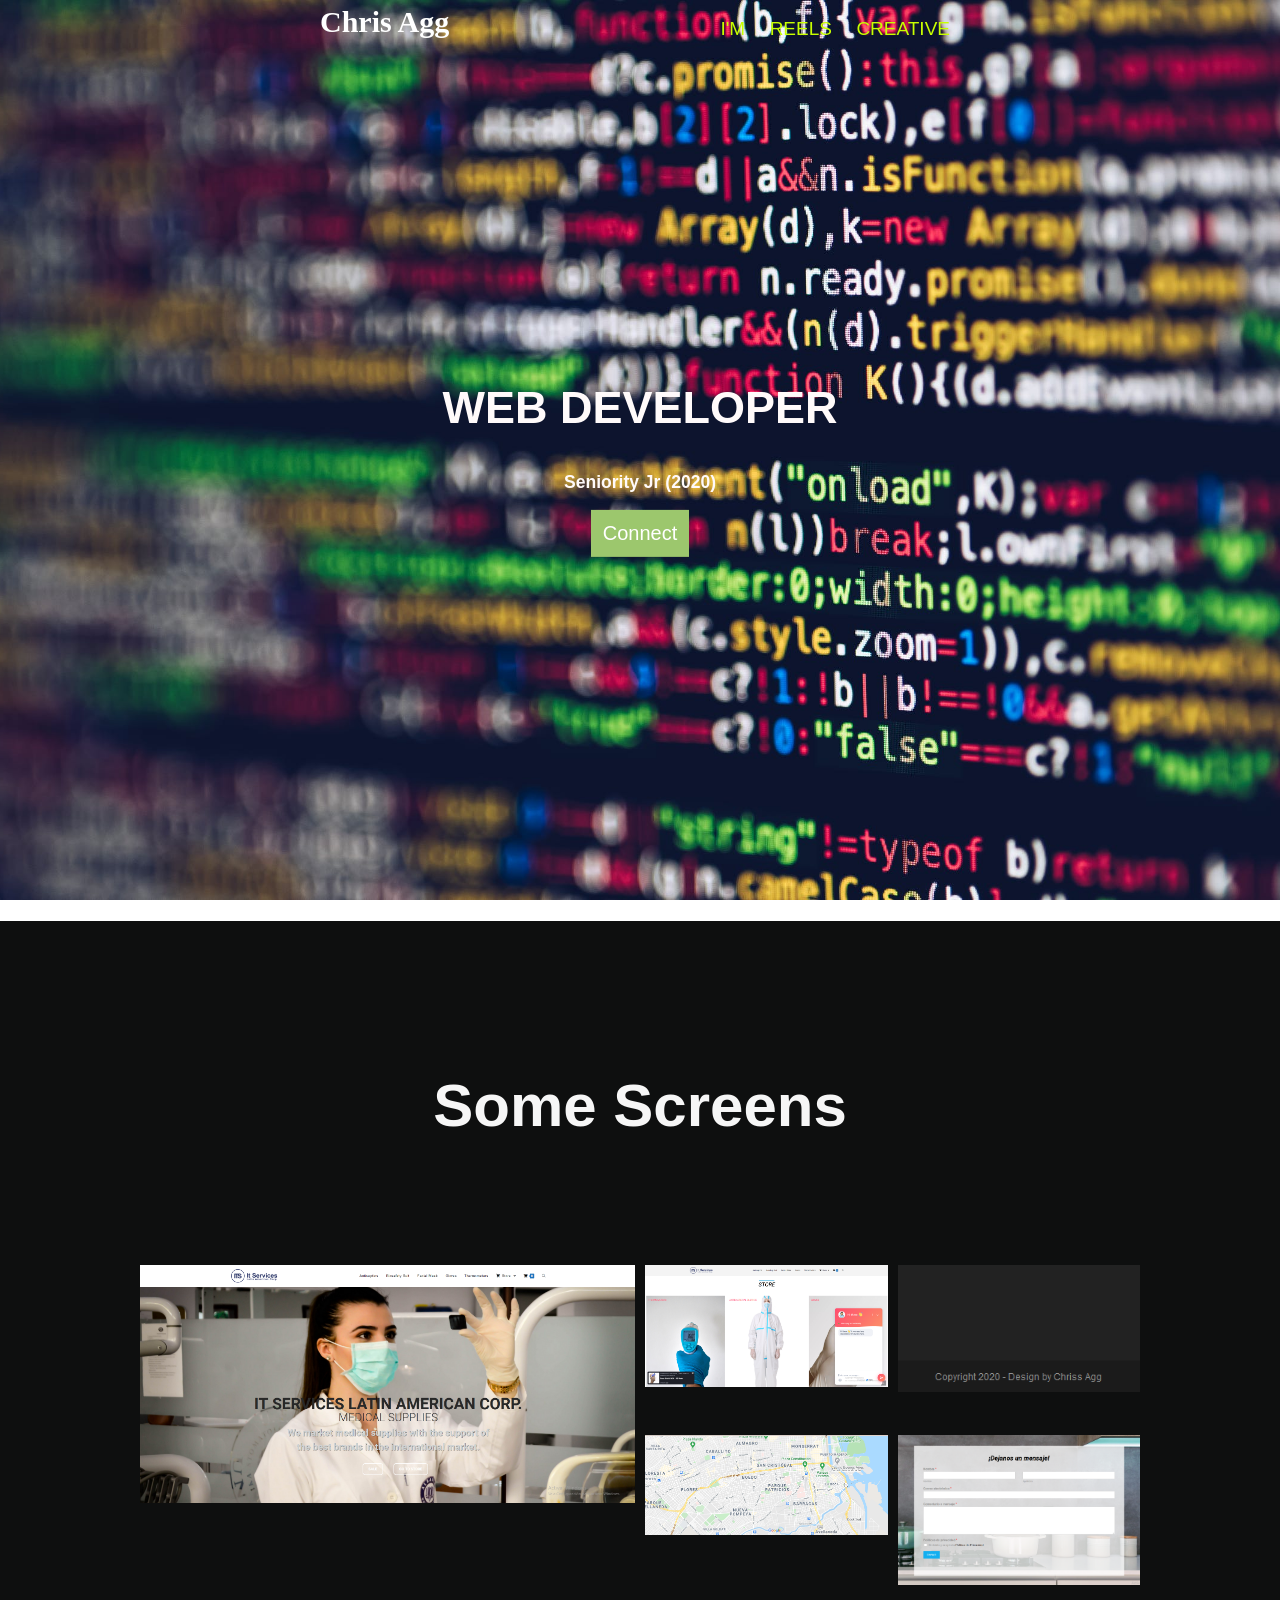
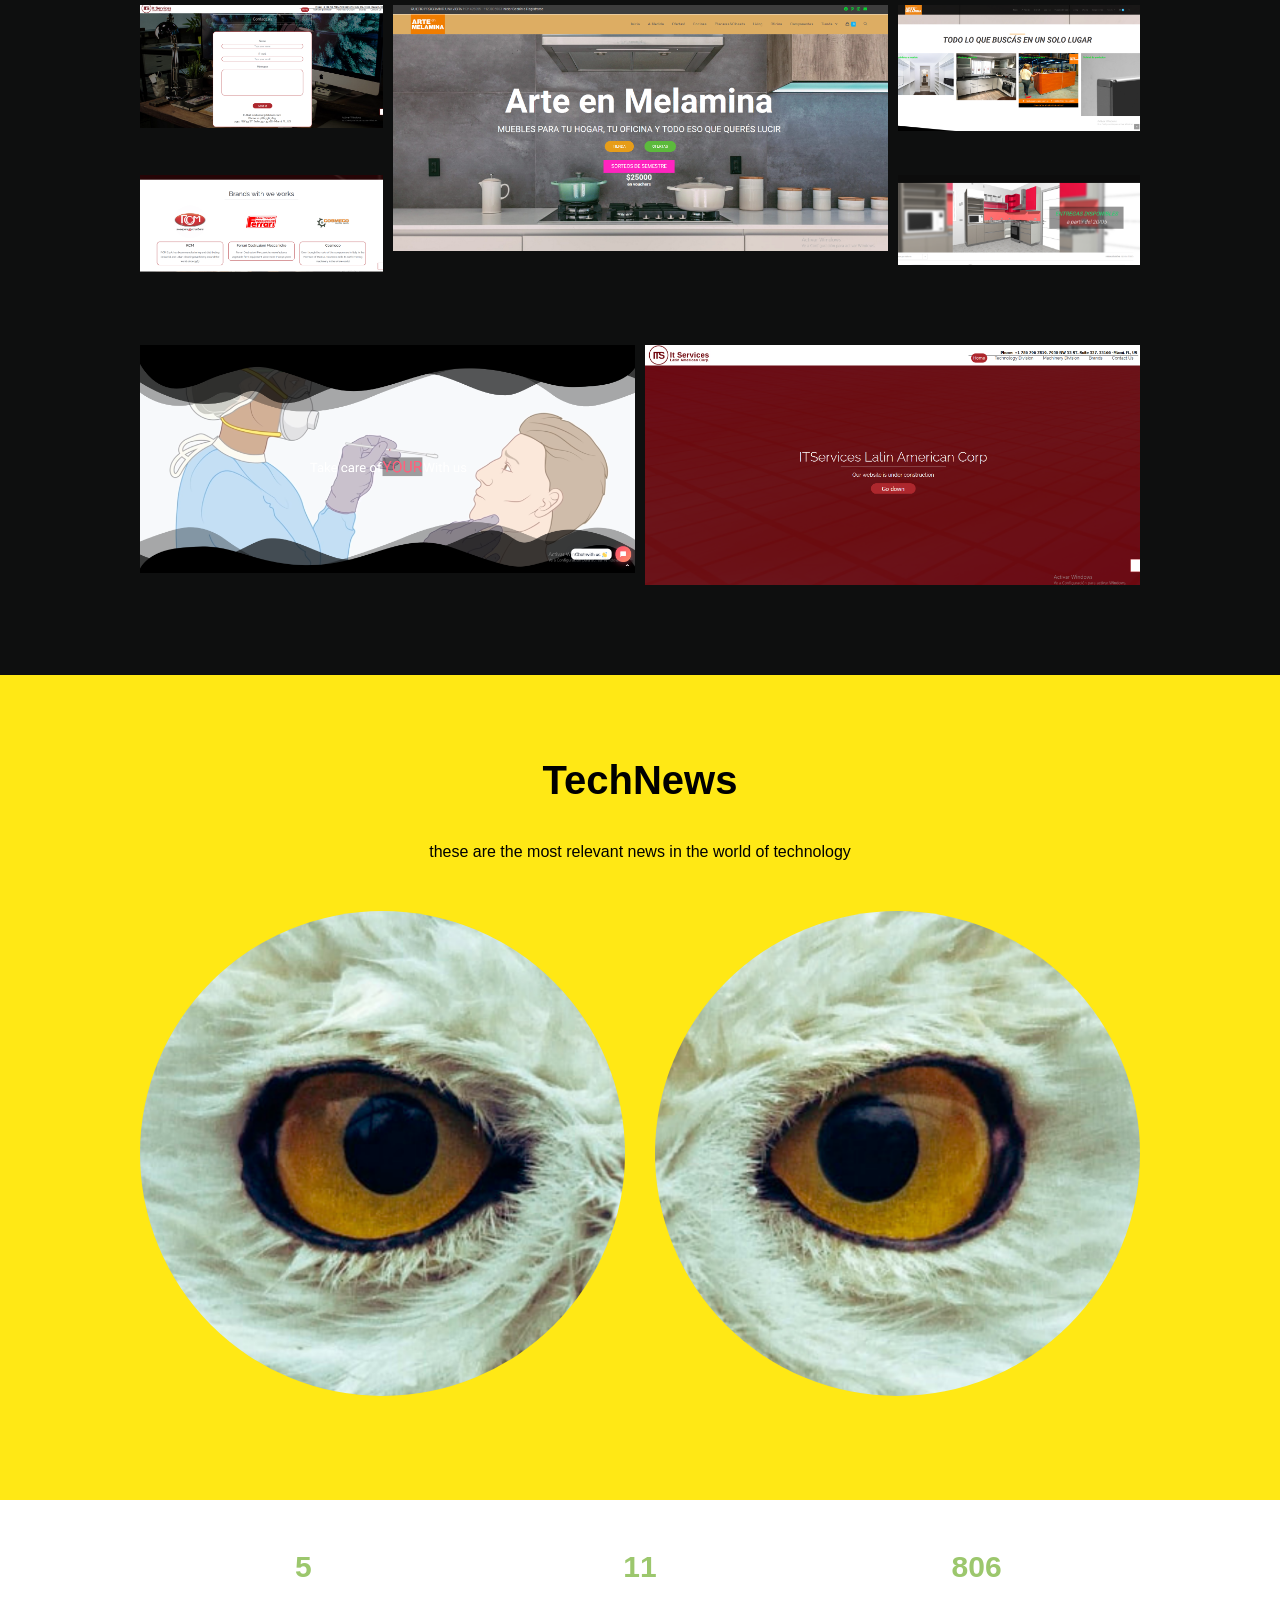
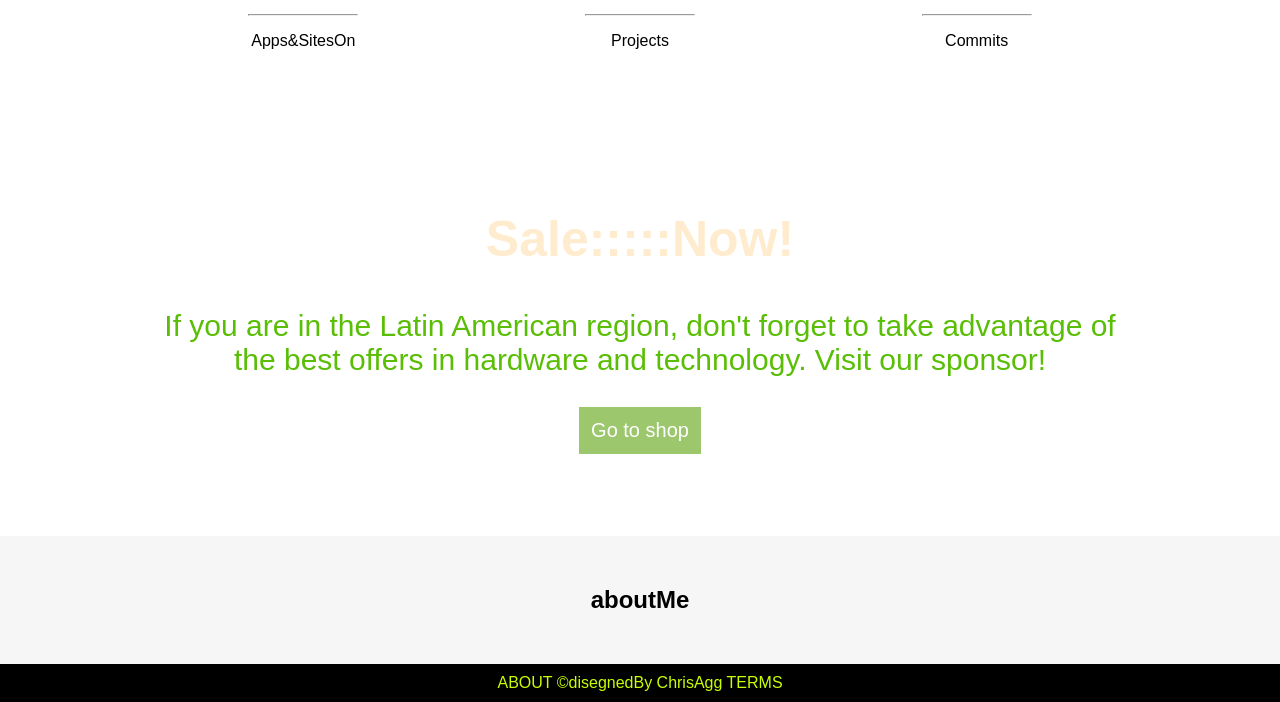
==== commit 8ff45eec: "agregamos imagenes y css" ====
--- a/BienvenidaTijuana.html
+++ b/BienvenidaTijuana.html
@@ -4,7 +4,7 @@
     
     <!------META------------>
     <meta charset="UTF-8">
-    <meta name="viewport" content="width=device-width, initial-scale=1.0, user-scaleble=no, ">
+    <meta name="viewport" content="width=device-width, initial-scale=1.0, user-scalable=no">
     <!-------links---------->
     <link rel="stylesheet" href="css/style1.css">
 
@@ -15,40 +15,45 @@
     <title>ChrisAgg-WebDebeloper</title>
 </head>
 <body>
-    <!-------------TOP-NAVBAR------------>
-    <nav>
-        <ul class="nav-ul" id="nav-ul">
-             <li><a href="#">I'm</a></li>
-             <li><a href="#">reels</a></li>
-             <li><a href="#">creative</a></li>
-        </ul>
-    </nav>
 
+    
      <!-------------HEADER--------------->
 
     <header class="header">
-        <div class="contenedor">
-            <div class="header__contenido">
+        <div class="contenedor2">
+             <div class="relleno"></div>
                 <p class="logo">Chris Agg</p>
-            </div>
+            
+        <!-------------TOP-NAVBAR------------>
+                <nav class="navBar">
+                <ul class="nav-ul" id="nav-ul">
+                 <li><a href="#">I'M</a></li>
+                 <li><a href="#">REELS</a></li>
+                 <li><a href="#">CREATIVE</a></li>
+                </ul>
+                </nav>
         </div>
     </header>
 
+ 
+
+    
+    <!---------TITULO     PRINCIPAL--------->
     <section class="banner">
     <div class="banner__descripcion">
         <div class="contenedor">
             <h1>WEB DEVELOPER</h1>
             <h3>Seniority Jr (2020)</h3>
-            <input type="button" value="Conectar" class="button__banner">
+            <input type="button" value="Connect" onclick="redirect()" class="button__banner">
         </div>
     </div>
     </section>
 
 
-    <!-------PORTFOLIO--------->
+    <!-------GALERIA--------->
     <section class="galeria">
         <div class="contenedor">
-            <h1>Galeria</h1>
+            <h1>Some Screens</h1>
             <article class="grid">
                 <div class="big"><img src="./img/Pant1.png" alt="1"></div>
                 <div><img src="./img/Pant2.png" alt="2"></div>
@@ -68,20 +73,24 @@
 
 
     <!----------TechNews--------->
-    <section class="team">
+    <section class="news">
         <div class="contenedor">
          <h2>TechNews</h2>
+         <p>these are the most relevant news in the world of technology</p>
 
-            <div class="team__grid">
-             <article class="team__columna">
-                <img src="img/pexels-photo-2004161.jpeg" alt="1">
+            <div class="news__grid">
+             <article class="news__columna">
+                
+                <img src="img/OjoI700.png" alt="1">
+            
              </article>
-             <article class="team__columna">
-                <img src="img/pexels-photo-2004161.jpeg" alt="2">
+             <article class="news__columna">
+              
+                <img src="img/OjoDER700M.png" alt="2">
              </article>
              
             </div>
-            <p>Lorem ipsum, dolor sit amet consectetur adipisicing elit. Officia quae quis ratione voluptatibus aliquam nihil distinctio ullam dicta quibusdam deleniti? Impedit voluptates, odit doloribus aliquam consequuntur voluptate dolores delectus ducimus?</p>
+
         </div>
     </section>
     
@@ -109,9 +118,9 @@
     <section class="banner2">
         <div class="banner2__descripcion">
             <div class="contenedor">
-                <h1>Sale:::::Now!</h1>
-                <p>Lorem ipsum dolor sit amet consectetur adipisicing elit. Nostrum repudiandae dolorem asperiores modi magnam cupiditate, voluptas, a error provident quod perferendis? Accusamus magnam harum ullam.</p>
-                <input type="button" value="Empezar" class="button__banner">
+                <h2>Sale:::::Now!</h2>
+                <p>If you are in the Latin American region, don't forget to take advantage of the best offers in hardware and technology. Visit our sponsor!</p>
+                <input type="button" value="Go to shop" onclick="redirect()" class="button__banner">
             </div>
         </div>
     </section>
@@ -121,7 +130,7 @@
     <section class="about">
         <div class="contenedor">
          <h2>aboutMe</h2>
-         <p>Lorem ipsum, dolor sit amet consectetur adipisicing elit. Possimus nam nihil neque dignissimos quia repellendus? Quos saepe nulla explicabo quod labore, molestiae ea! Aut explicabo nam expedita laboriosam fugit nesciunt nulla culpa fugiat id et quod ipsum tempora odio voluptate consequuntur error omnis dolorem ipsam doloribus reprehenderit iste, magni perspiciatis!</p>
+         <p></p>
         </div>
     </section>
 
--- a/css/style1.css
+++ b/css/style1.css
@@ -1,3 +1,5 @@
+@import url('https://fonts.googleapis.com/css2?family=Cairo:wght@200;300;400;600;900&display=swap');
+/*  font-family: 'Cairo', sans-serif; */
 body{
     box-sizing: border-box;
     margin: 0px;
@@ -6,63 +8,85 @@
 *{
     font-family: sans-serif;
 }
-
+/*
 a:link, a:visited, a:active {
     text-decoration:none;
-}
+}*/
+
 .contenedor{
     width: 100%;
     margin: auto;
 }
 
+header {
+    margin: auto;
+    
+}
+
+
 /* Nav Styling */
-.nav{
-    display: flex;
-    align-items: center;
-    justify-content: space-between;
+
+.contenedor2{
+    display: grid;
+    align-items: left;
+    grid-template-columns: 1fr 1fr 1fr 1fr;
+    width: 100%;
+    height: 0px;
+
+}
+
+.logo{
+    font-weight: 800;
+    font-size: 30px;
+    text-align: left;
+    font-family: Cambria;
+    color: rgb(255, 255, 255);
+    height: auto;
+    margin-top: 5px;
+    margin-bottom: 0;
+    z-index: 500;
+   
+}
+.navBar{
+    z-index: 600;
+    text-align: end;
+    
+    
+}
+
+
+.nav-ul{
+    align-items: ;
+    display: inline;
+    
+    
+}
+.nav-ul li  {
+    display: inline-block;
+    font-weight: 500;
+    font-size: 19px;
     padding: 10px;
-    
-}
-.nav-ul{
-    display: flex;
-    align-items: center;
-    justify-content: center;
-    padding: 0;
-    list-style-type: none;
-}
-.nav-ul li a {
-    display: inline-block;
-    color: black;
-    font-family: sans-serif;
-    padding: 10px 20px;
+    font-family:'Cairo', sans-serif;
+}
+a {
     text-decoration: none;
-}
+    color: #c8ff00
+  }
 
 img{
     width: 100%;
 }
-.header__contenido{
+.banner{
+    height: 110vh;
     position: relative;
-    z-index: 100;
-}
-.logo{
-    font-weight: 900;
-    font-size: 30px;
-    margin: 10px;
-    font-family: Cambria;
-    color: snow;
-
-}
-.banner{
-    height: 50vh;
-    position: relative;
-    margin-top: -60px;
+    margin-top: -69px;
     background: url('/img/pexels-photo-2004161.jpeg');
     background-size: cover;
     background-position: center;
     background-attachment: fixed;
 
 }
+
 .banner__descripcion{
     position: absolute; /*indico que se posicione dentro del .banner (ya que el mismo tiene una position: relative)*/
     text-align: center;
@@ -74,6 +98,7 @@
     font-size: 15px;
     margin-top: 25px;
 }
+
 .button__banner{
     background: #9cc76d;
     border: none;
@@ -82,51 +107,76 @@
     font-size: 20px;
 
 }
+
 .button__banner:hover{
     border: 2px solid #9cc76d;
     background: none;
 }
+
 .galeria h1{
-    font-size: 20px;
-    text-align: center;
-
-}
+    font-size: 60px;
+    margin-top: 0;
+    margin-bottom: 125px;
+    text-align: center;
+    color: #f6f6f6;
+    padding-top: 150px;
+
+}
+
 .galeria{
-    margin: 20px;
-
-}
-.team h2{
+    margin: 0px;
+    background-color: #0e0f0f;
+
+}
+
+.news h2{
     font-size: 40px;
     text-align: center;
 }
-.team{
-    background: #8f8d8d;
-    padding: 30px;
-}
-.team__columna img{
-    border-radius: 50%;
-}
-.team p{
-    text-align: justify;
-}
-.team__grid{
+
+.news{
+    background: #ffe815;
+
+    padding: 50px;
+}
+
+.news__columna img{
+    border-radius: 60%;
+    
+   
+    
+}
+
+.news p{
+    text-align: center;
+    margin-top: 40px;
+}
+
+.news__grid{
     display: grid;
     grid-gap: 30px;
-}
+    margin-top: 50px;
+    margin-bottom: 50px;
+}
+
 .info h1{
     color: #9cc76d;
     font-size: 30px;
 }
-.team{
+
+.news{
     display: grid;
     grid-gap:30px;
 }
+
 .info{
     text-align: center;
 }
+
 .info__columna{
     margin: 20px;
 }
+
 .info .contenedor{
     display: grid;
     grid-gap: 10px;
@@ -134,13 +184,14 @@
 
 .banner2 {
     height: 50vh;
-    color: #f6f6f6;
+    color: #59be05;
     position: relative;
     background: url('/img/h310-a-pro-cooling-3840.jpg');
     background-size: cover;
     background-position: left;
     background-attachment: fixed;
 }
+
 .banner2 h1{
     font-size: 28px;
     text-align: center;
@@ -154,54 +205,61 @@
     transform: translateX(-50%) translateY(-50%);
     text-align: center;
 }
+
 .about{
     background: #f6f6f6;
     padding: 30px;
     
 }
+
 .about h2{
     text-align: center;
 }
+
 .about p{
     text-align: center;
     position: relative;
 }
 
 .footer{
-    background: rgb(204, 49, 80);
+    background: black;
     color: darkgray;
     text-align: center;
     padding: 10px;
 }
-
 
 
 @media(min-width:520px){
     .banner h1{
         font-size: 30px;
+    }
+    .header__contenido{
+        display: grid;
+        grid-template-columns: 1fr 1fr
     }
     .grid {
         display: grid;
         grid-gap: 10px;
         grid-template-columns: repeat(2,1fr);
     }
-    .team .team__grid {
+    .news .news__grid {
         grid-template-columns: repeat(2,1fr);
     }
     .info .contenedor{
         grid-template-columns: repeat(3,150px);
         justify-content: space-around; /* se estira para completar el espacio abarcando todo el ancho*/
     }
-    .banner2 h1{
+    .banner2 h2{
         font-size: 50px;
+        color: blanchedalmond;
     }
     .banner2 p{
         font-size: 50px;
     }
 }
-@media(min-width:728px){
-    .team .team__grid {
-        grid-template-columns: repeat(2,480px);
+@media(min-width:720px){
+    .news .news__grid {
+        grid-template-columns: repeat(2,1fr);
         justify-content: space-around;
     }
 }    
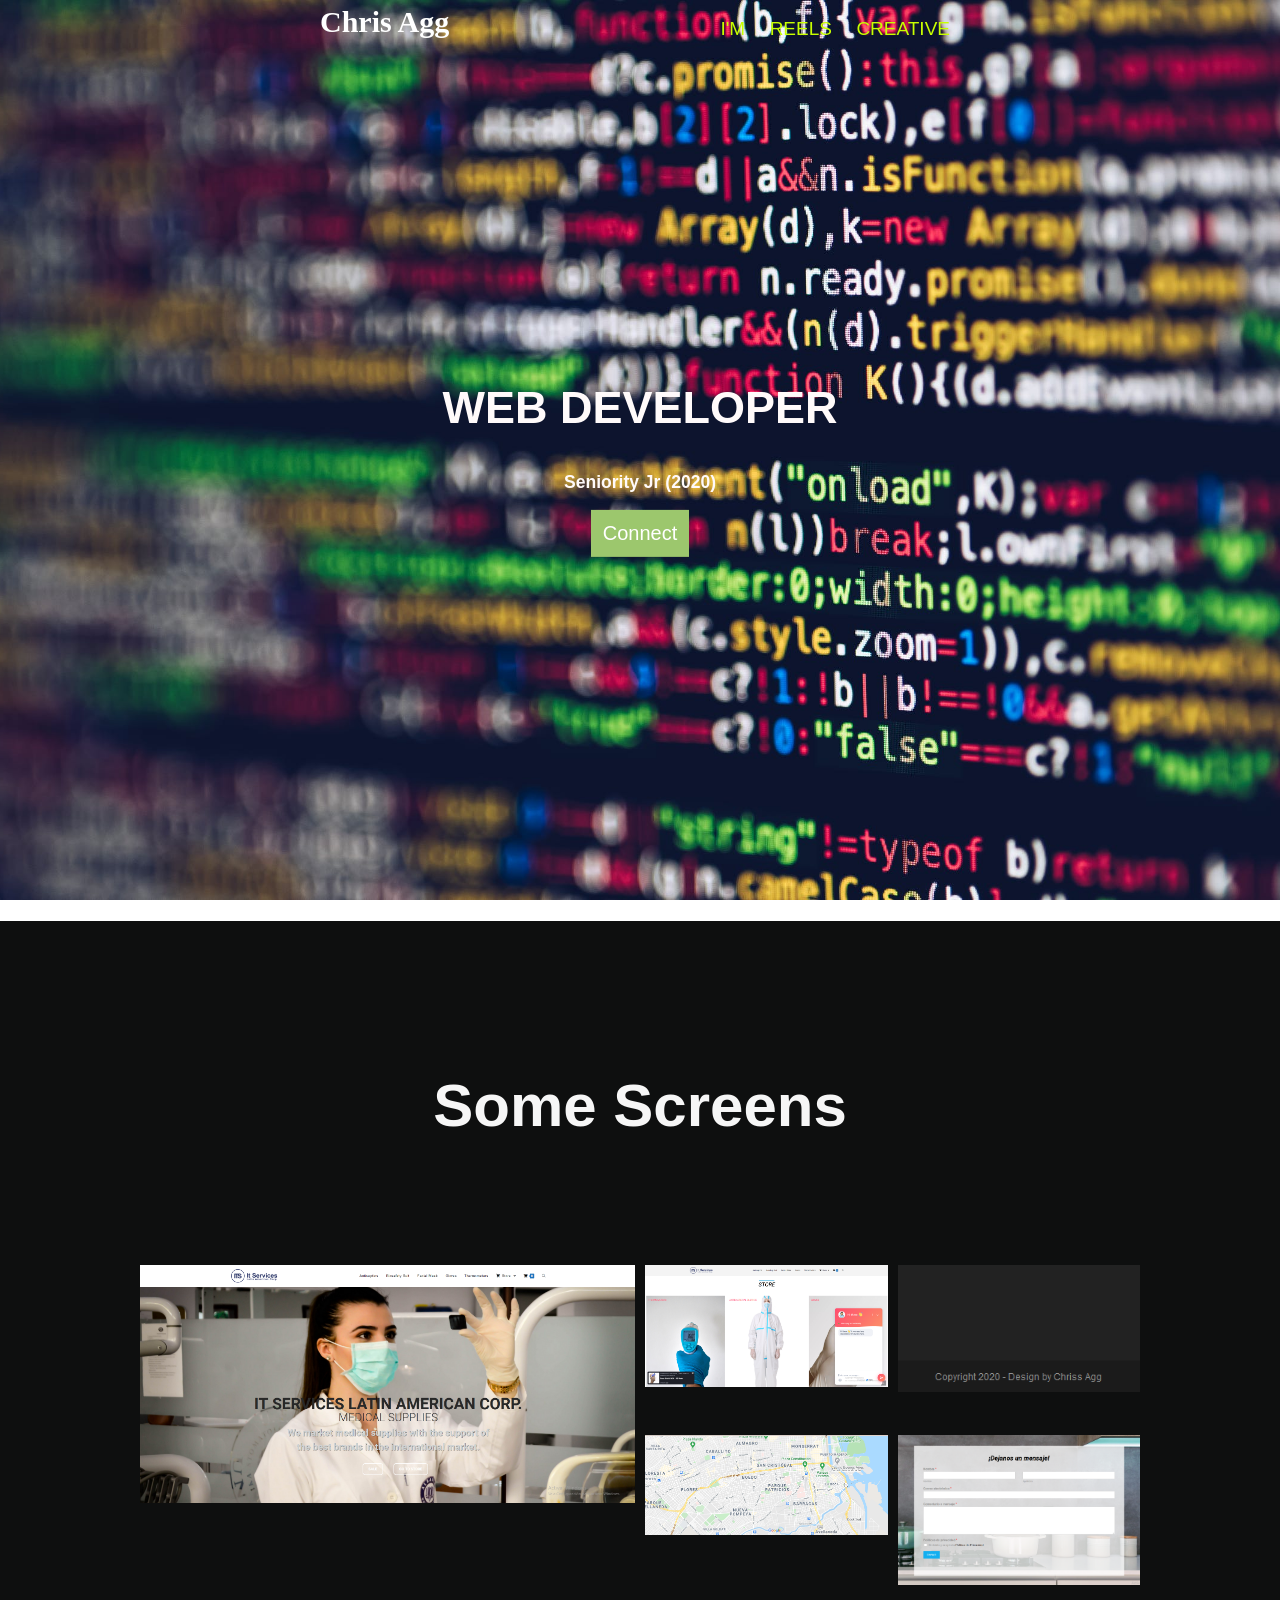
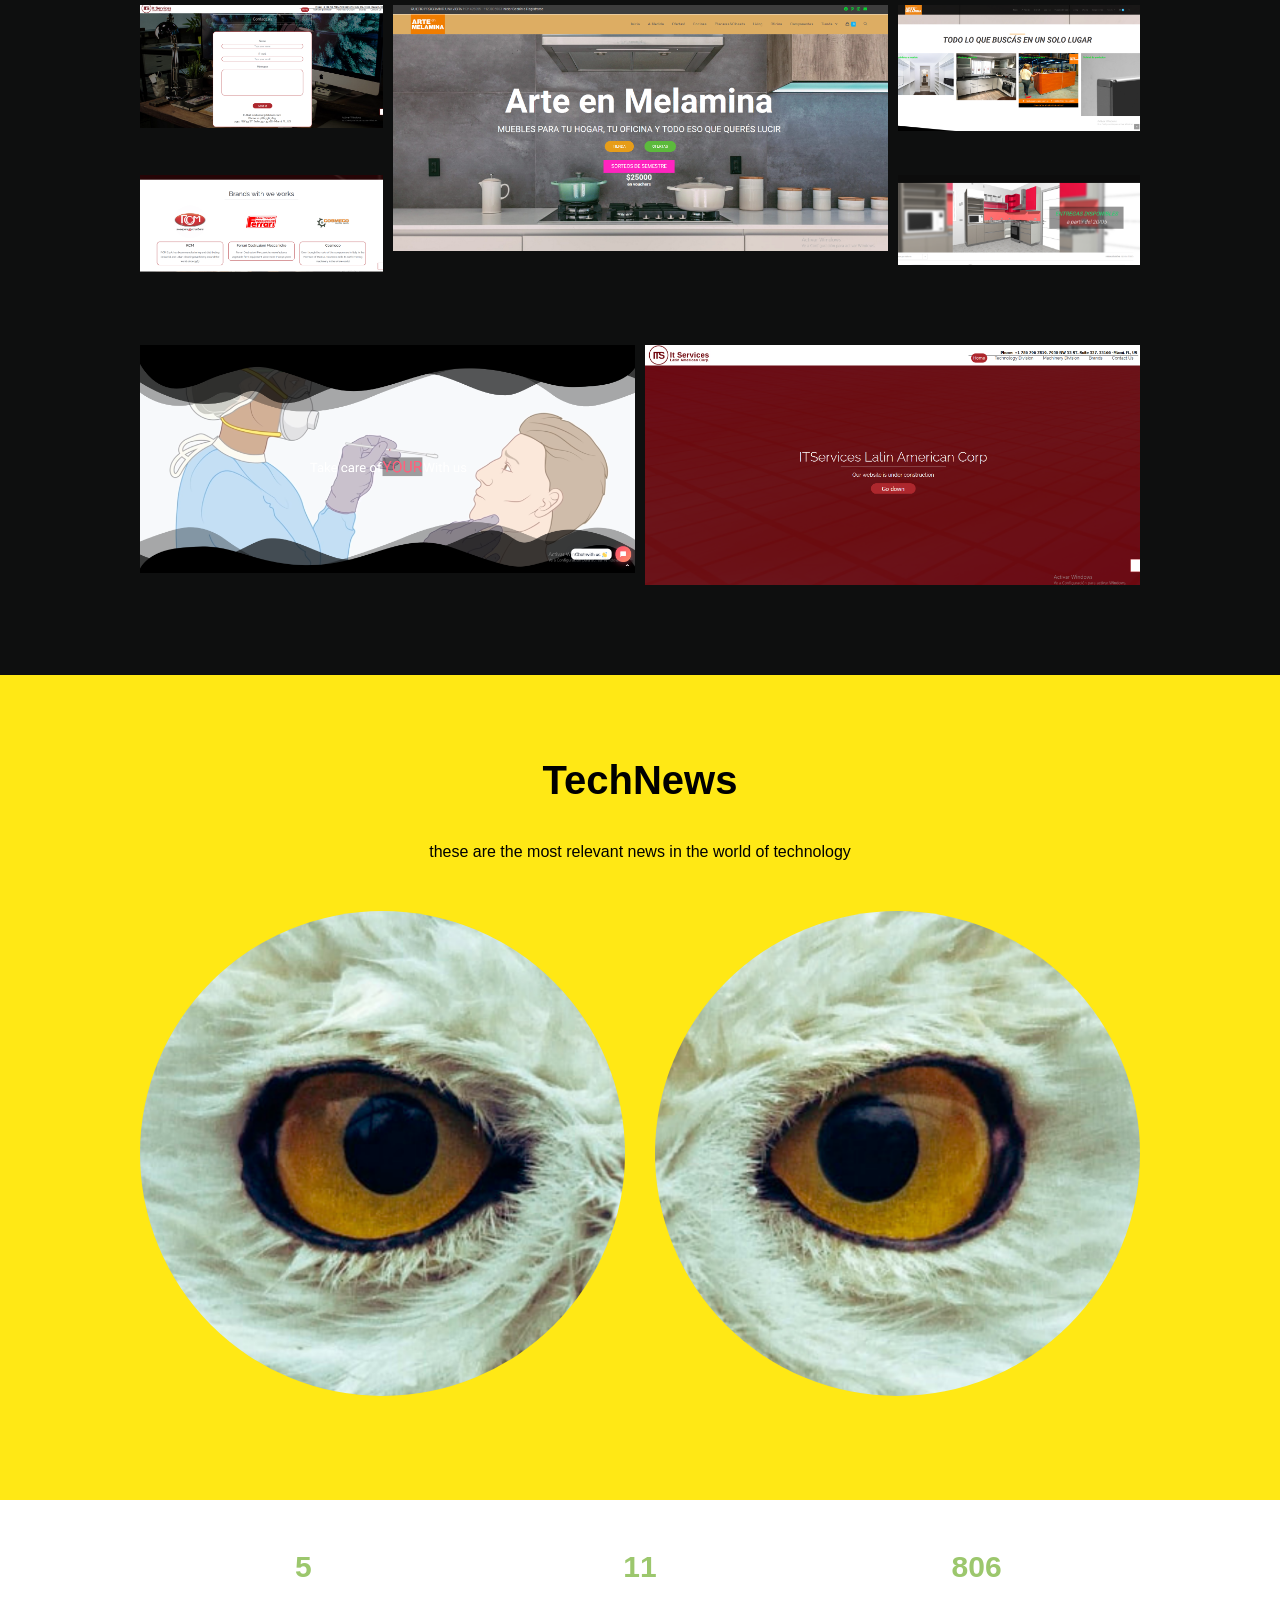
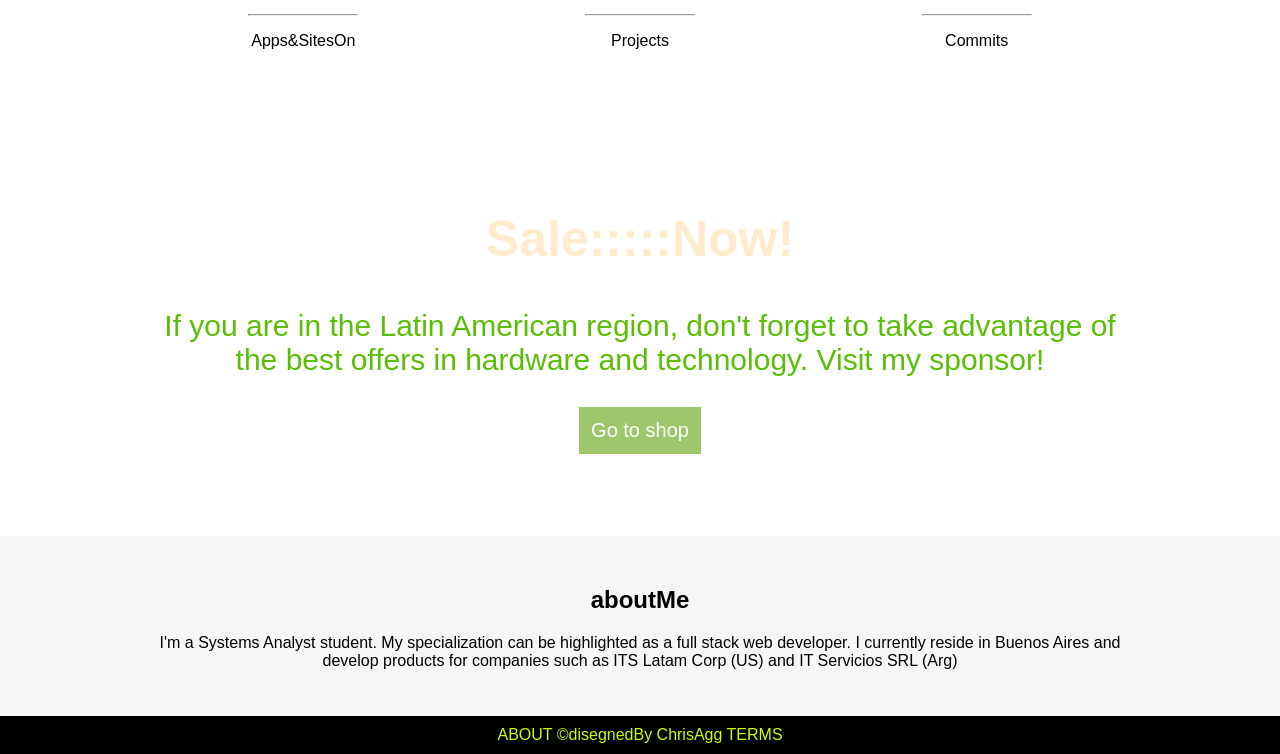
==== commit 45d64310: "primera version de prueba 0.1.1" ====
--- a/BienvenidaTijuana.html
+++ b/BienvenidaTijuana.html
@@ -119,8 +119,8 @@
         <div class="banner2__descripcion">
             <div class="contenedor">
                 <h2>Sale:::::Now!</h2>
-                <p>If you are in the Latin American region, don't forget to take advantage of the best offers in hardware and technology. Visit our sponsor!</p>
-                <input type="button" value="Go to shop" onclick="redirect()" class="button__banner">
+                <p>If you are in the Latin American region, don't forget to take advantage of the best offers in hardware and technology. Visit my sponsor!</p>
+                <input type="button" value="Go to shop" onclick="redirect2()" class="button__banner">
             </div>
         </div>
     </section>
@@ -130,7 +130,8 @@
     <section class="about">
         <div class="contenedor">
          <h2>aboutMe</h2>
-         <p></p>
+         <p> I'm a Systems Analyst student. My specialization can be highlighted as a full stack web developer.
+            I currently reside in Buenos Aires and develop products for companies such as ITS Latam Corp (US) and IT Servicios SRL (Arg)</p>
         </div>
     </section>
 
